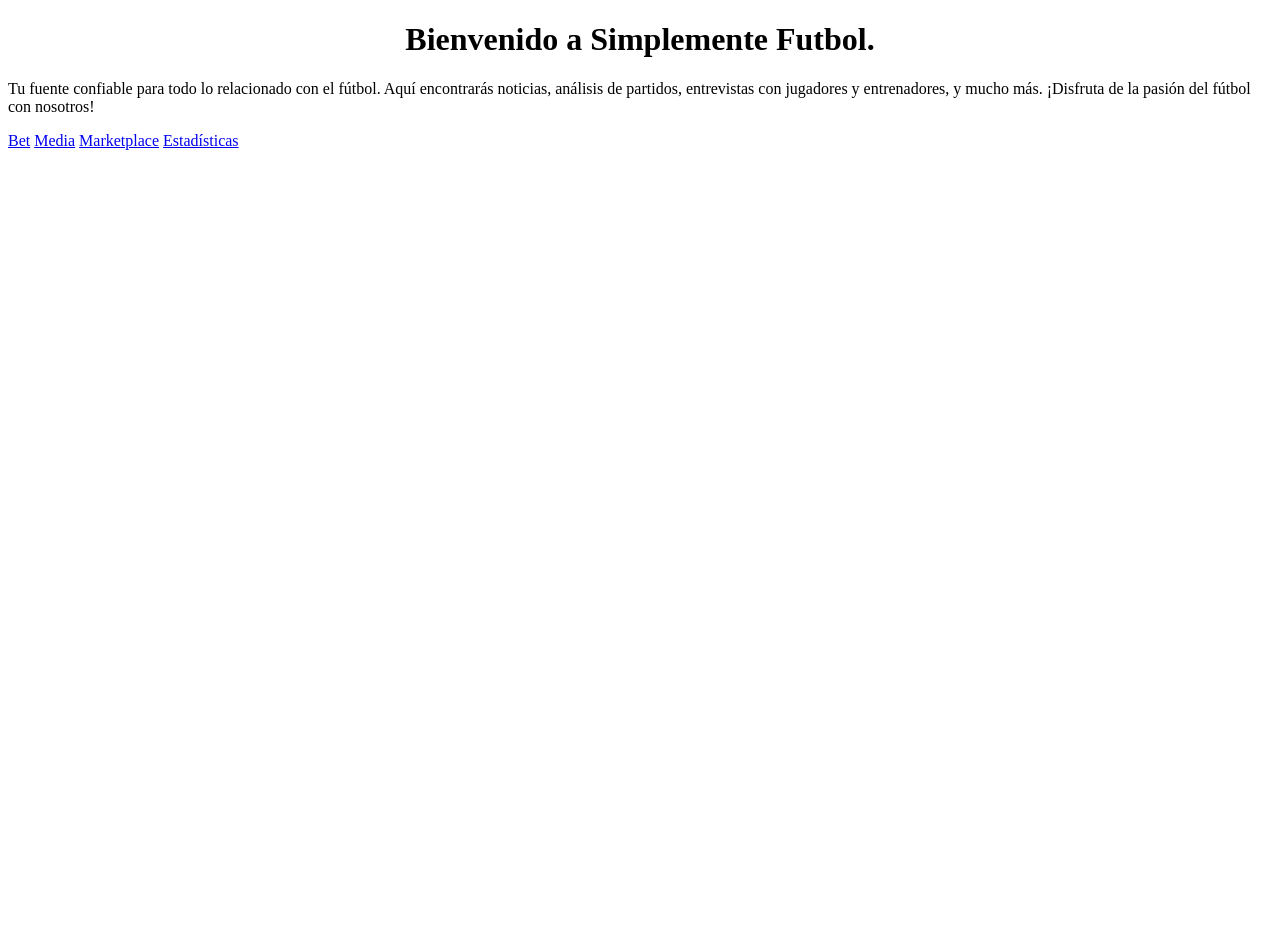
==== html/index.html @ d9e40f01 "Primer commit: Estructura inicial de Simplemente Futbol" ====
<!DOCTYPE html>
<html lang="en">
<head>
    <meta charset="UTF-8">
    <meta name="viewport" content="width=device-width, initial-scale=1.0">
    <title>Simplemente futbol</title>
    <link rel="stylesheet" href="styles.css">
    <style>
        body {
            background-image: url("https://images.unsplash.com/photo-1486286701208-1d58e9338013?q=80&w=870&auto=format&fit=crop&ixlib=rb-4.1.0&ixid=M3wxMjA3fDB8MHxwaG90by1wYWdlfHx8fGVufDB8fHx8fA%3D%3D");
            background-size: cover;       /* La imagen cubre toda la pantalla */
            background-repeat: no-repeat; /* Evita que la imagen se repita */
            background-position: center;  /* Centra la imagen */
            background-attachment: fixed;   /* La imagen se mantiene fija al hacer scroll */
            height: 100vh;   
            border-radius: 15px;    
            box-shadow: 0 0 25px rgba(255, 255, 255, 1);    /* Ocupa toda la altura de la ventana */
        }
    </style>
</head>
<body>
 <center>
    <h1>
        Bienvenido a Simplemente Futbol.
    </h1>
</center>


<p>Tu fuente confiable para todo lo relacionado con el fútbol. 
    Aquí encontrarás noticias, análisis de partidos, entrevistas con jugadores y entrenadores, y mucho más. 
    ¡Disfruta de la pasión del fútbol con nosotros!<p>
<nav>
    <a href="Bet.html">Bet</a>
    <a href="Media.html">Media</a>
    <a href="Marketplace.html">Marketplace</a>
    <a href="Estadísticas.html">Estadísticas</a>
</nav>

   
</body>
</html>
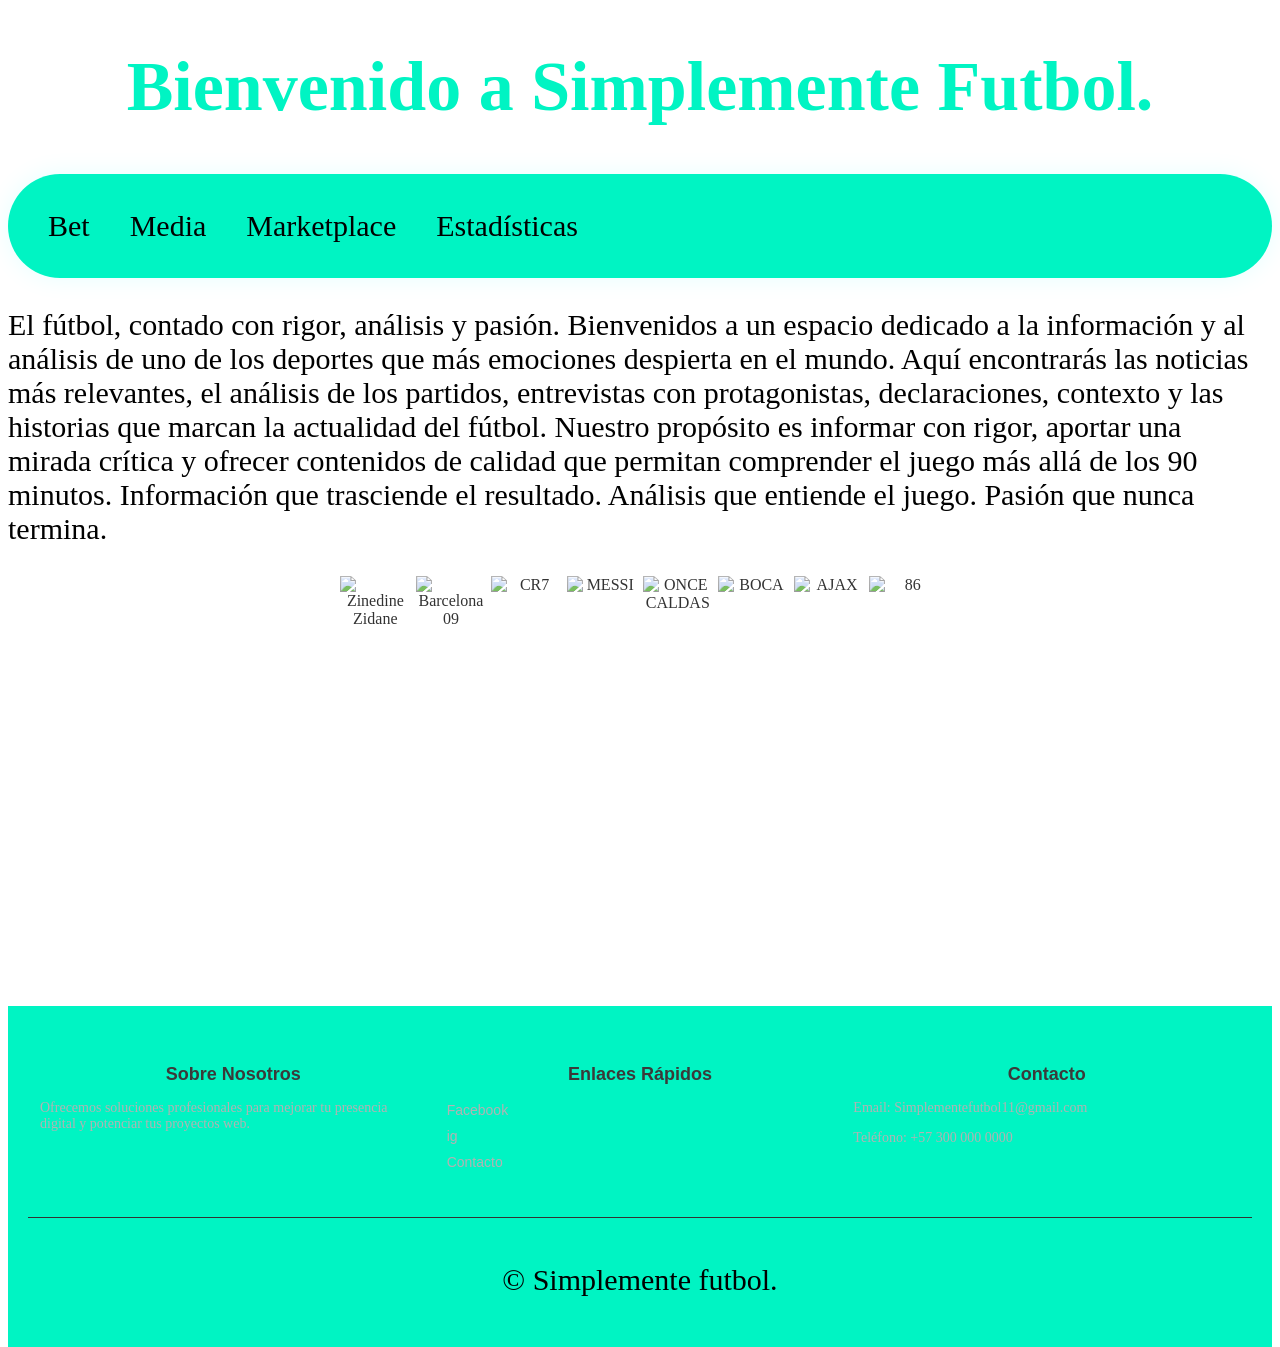
==== commit 84f542af: "Actualizo Index" ====
--- a/html/index.html
+++ b/html/index.html
@@ -4,19 +4,7 @@
     <meta charset="UTF-8">
     <meta name="viewport" content="width=device-width, initial-scale=1.0">
     <title>Simplemente futbol</title>
-    <link rel="stylesheet" href="styles.css">
-    <style>
-        body {
-            background-image: url("https://images.unsplash.com/photo-1486286701208-1d58e9338013?q=80&w=870&auto=format&fit=crop&ixlib=rb-4.1.0&ixid=M3wxMjA3fDB8MHxwaG90by1wYWdlfHx8fGVufDB8fHx8fA%3D%3D");
-            background-size: cover;       /* La imagen cubre toda la pantalla */
-            background-repeat: no-repeat; /* Evita que la imagen se repita */
-            background-position: center;  /* Centra la imagen */
-            background-attachment: fixed;   /* La imagen se mantiene fija al hacer scroll */
-            height: 100vh;   
-            border-radius: 15px;    
-            box-shadow: 0 0 25px rgba(255, 255, 255, 1);    /* Ocupa toda la altura de la ventana */
-        }
-    </style>
+    <link rel="stylesheet" href="/css/styles.css">
 </head>
 <body>
  <center>
@@ -24,18 +12,65 @@
         Bienvenido a Simplemente Futbol.
     </h1>
 </center>
+<nav>
+    <a href="/html/Bet.html">Bet</a>
+    <a href="/html/Media.html">Media</a>
+    <a href="/html/Marketplace.html">Marketplace</a>
+    <a href="/html/Estadistica.html">Estadísticas</a>
+</nav>
 
 
-<p>Tu fuente confiable para todo lo relacionado con el fútbol. 
-    Aquí encontrarás noticias, análisis de partidos, entrevistas con jugadores y entrenadores, y mucho más. 
-    ¡Disfruta de la pasión del fútbol con nosotros!<p>
-<nav>
-    <a href="Bet.html">Bet</a>
-    <a href="Media.html">Media</a>
-    <a href="Marketplace.html">Marketplace</a>
-    <a href="Estadísticas.html">Estadísticas</a>
-</nav>
+<p>El fútbol, contado con rigor, análisis y pasión.
+Bienvenidos a un espacio dedicado a la información y al análisis de 
+uno de los deportes que más emociones despierta en el mundo.
+Aquí encontrarás las noticias más relevantes, el análisis de los 
+partidos, entrevistas con protagonistas, declaraciones, contexto y 
+las historias que marcan la actualidad del fútbol.
+Nuestro propósito es informar con rigor, aportar una mirada crítica y 
+ofrecer contenidos de calidad que permitan comprender el juego más
+ allá de los 90 minutos.
+Información que trasciende el resultado. Análisis que entiende el 
+juego. Pasión que nunca termina.<p>
 
-   
+    <center>
+    <section>
+        <img src="https://encrypted-tbn0.gstatic.com/images?q=tbn:ANd9GcRjFbBnd2g9hB3_ZlhEvNAIZuO4xvukxvaJ1ncntLz7XrGyblRLFnUEhQs&s=10" alt="Zinedine Zidane">
+        <img src="https://encrypted-tbn0.gstatic.com/images?q=tbn:ANd9GcTWZu9KdgJzSqmj5w05ygr5D7bK4Z59GEbMReOjfyxI8X8psHjlJjKlS8U&s=10" alt="Barcelona 09">
+        <img src="https://encrypted-tbn0.gstatic.com/images?q=tbn:ANd9GcS_jwUzKpWDJ4vmPxiqWV5FOBbZOn63gqbMCLkLTLul7KEGvImSLI8f49k&s=10" alt="CR7">
+        <img src="https://encrypted-tbn0.gstatic.com/images?q=tbn:ANd9GcQ6_0a-yAlxtYN5gZNmDAeACQayHXiJwtq3Bnv31POTkfiP0Yh7PO-zDTk&s=10" alt="MESSI">
+        <img src="https://encrypted-tbn0.gstatic.com/images?q=tbn:ANd9GcRtR4KnyO5S1l8C_t7YRJA8MOEdYu7YdmerP7TkVytUiLxCHdKueQ_gqKFF&s=10" alt="ONCE CALDAS">
+        <img src="https://encrypted-tbn0.gstatic.com/images?q=tbn:ANd9GcQ2oi-15CIl518NUSmp3kC4MF8Ivgo74RYrtZ05D8QyemNW8ZcSw9fzp24&s=10" alt="BOCA">
+        <img src="https://encrypted-tbn0.gstatic.com/images?q=tbn:ANd9GcRGBo9EiZw4do-wF4Zc3HIXcOB3gV2fmk6W6WLhZBKDfqU34urzvkIGP3g&s=10" alt="AJAX">
+        <img src="https://www.infobae.com/resizer/v2/C6XERTG4DZG7RDWECBTDUYQJYE.jpg?auth=ea5f8ab190457325c8bf3075259fbdf623a0a9cdf3d2cb5b39c6c681293baaff&smart=true&width=350&height=441&quality=85" alt="86">
+    </section>
+    </center>
+
+    
+
+
+<footer class="footer-pro">
+  <div class="footer-container">
+    <div class="footer-col">
+      <h3>Sobre Nosotros</h3>
+      <p>Ofrecemos soluciones profesionales para mejorar tu presencia digital y potenciar tus proyectos web.</p>
+    </div>
+    <div class="footer-col">
+      <h3>Enlaces Rápidos</h3>
+      <ul>
+        <li><a href="#">Facebook</a></li>
+        <li><a href="#">ig</a></li>
+        <li><a href="#">Contacto</a></li>
+      </ul>
+    </div>
+    <div class="footer-col">
+      <h3>Contacto</h3>
+      <p>Email: Simplementefutbol11@gmail.com</p>
+      <p>Teléfono: +57 300 000 0000</p>
+    </div>
+  </div>
+  <div class="footer-bottom">
+    <p>&copy; Simplemente futbol.</p>
+  </div>
+</footer>
 </body>
 </html>
--- a/css/styles.css
+++ b/css/styles.css
@@ -0,0 +1,152 @@
+
+p {
+  color: rgb(0, 0, 0);
+  font-family: italic;
+  font-size: 30px;
+  align-items: center;
+}
+
+h1 {
+  color: #00F4C3;
+  font-size: 70px;
+  text-align: center;
+}
+
+h2 {
+  color: #00F4C3;
+  font-size: 70px;
+  text-align: center;
+}
+
+h3 {
+  color: #00F4C3;
+  font-size: 70px;
+  text-align: center;
+}
+
+nav {
+  background-color: #00f4c3;
+  padding: 35px 40px;
+  border-radius: 60px;
+  backdrop-filter: blur(20px);
+  display: flex;
+  gap: 40px;
+  box-shadow: 0 0 25px rgba(0, 255, 255, 0.1);
+}
+
+nav a {
+  position: relative;
+  color: #000000;
+  text-decoration: none;
+  font-size: 30px;
+  font-weight: 300;
+}
+
+nav a:hover {
+  color: #000000;
+}
+
+nav a::after {
+  content: '';
+  position: absolute;
+  left: 0;
+  bottom: 0;
+  width: 100%;
+  height: 5px;
+  background: linear-gradient(90deg, #000000, #0000);
+  transform: scaleX(0);
+  transform-origin: right;
+  transition: transform 0.3s ease;
+}
+
+nav a:hover::after {
+  transform: scaleX(1);
+  transform-origin: left;
+}
+   body {
+            background-image: url("https://images.unsplash.com/photo-1486286701208-1d58e9338013?q=80&w=870&auto=format&fit=crop&ixlib=rb-4.1.0&ixid=M3wxMjA3fDB8MHxwaG90by1wYWdlfHx8fGVufDB8fHx8fA%3D%3D");
+            background-size: cover;       
+            background-repeat: no-repeat; 
+            background-position: center;  
+            background-attachment: fixed;   
+            height: 100vh;   
+            border-radius: 35px;    
+            box-shadow: 0 0 25px rgba(255, 255, 255, 0.8);
+        }
+section {
+  display: flex;
+  width: 600px;
+  height: 430px;
+  gap: 5px;
+}        
+section img {
+  width: 0px;
+  flex-grow: 1;
+  object-fit: cover;
+  opacity: .8;
+  transition: .5s ease;
+  object-position: center;
+}
+section img:hover {
+  cursor: crosshair;
+  width: 300px;
+  opacity: 1;
+  filter: contrast(120%);
+}
+.footer-pro {
+  background-color: #00f4c3;
+  color: #000000;
+  padding: 40px 20px 20px;
+  font-family: sans-serif;
+}
+
+.footer-container {
+  display: flex;
+  flex-wrap: wrap;
+  justify-content: space-between;
+  max-width: 1200px;
+  margin: 0 auto;
+  gap: 20px;
+}
+
+.footer-col {
+  flex: 1 1 250px;
+}
+
+.footer-col h3 {
+  margin-bottom: 15px;
+  font-size: 18px;
+  color: #3a3a3a;
+}
+
+.footer-col ul {
+  list-style: none;
+  padding: 0;
+}
+
+.footer-col ul li {
+  margin-bottom: 8px;
+}
+
+.footer-col ul li a, .footer-col p {
+  color: #b2b2b2;
+  text-decoration: none;
+  font-size: 14px;
+}
+
+.footer-col ul li a:hover {
+  color: #ffffff;
+}
+
+.footer-bottom {
+  text-align: center;
+  border-top: 1px solid #333333;
+  margin-top: 30px;
+  padding-top: 15px;
+  font-size: 13px;
+  color: #777777;
+}
+
+
+
+
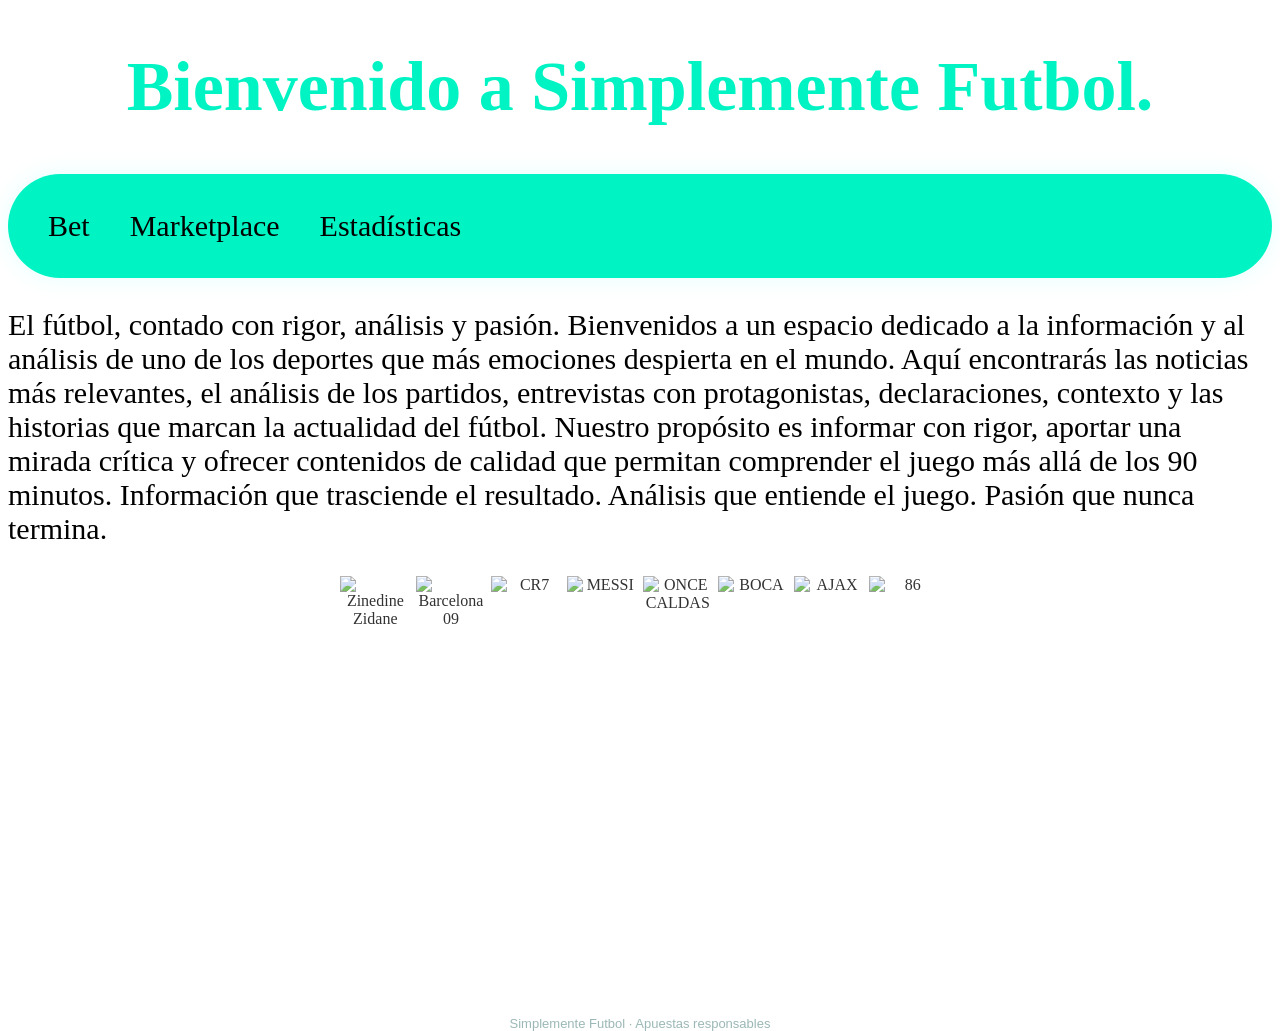
==== commit 72b87cac: "cambios" ====
--- a/html/index.html
+++ b/html/index.html
@@ -14,7 +14,6 @@
 </center>
 <nav>
     <a href="/html/Bet.html">Bet</a>
-    <a href="/html/Media.html">Media</a>
     <a href="/html/Marketplace.html">Marketplace</a>
     <a href="/html/Estadistica.html">Estadísticas</a>
 </nav>
@@ -44,33 +43,6 @@
         <img src="https://www.infobae.com/resizer/v2/C6XERTG4DZG7RDWECBTDUYQJYE.jpg?auth=ea5f8ab190457325c8bf3075259fbdf623a0a9cdf3d2cb5b39c6c681293baaff&smart=true&width=350&height=441&quality=85" alt="86">
     </section>
     </center>
+  <footer class="site-footer bet-footer"><p>Simplemente Futbol · Apuestas responsables</p></footer>
 
-    
-
-
-<footer class="footer-pro">
-  <div class="footer-container">
-    <div class="footer-col">
-      <h3>Sobre Nosotros</h3>
-      <p>Ofrecemos soluciones profesionales para mejorar tu presencia digital y potenciar tus proyectos web.</p>
-    </div>
-    <div class="footer-col">
-      <h3>Enlaces Rápidos</h3>
-      <ul>
-        <li><a href="#">Facebook</a></li>
-        <li><a href="#">ig</a></li>
-        <li><a href="#">Contacto</a></li>
-      </ul>
-    </div>
-    <div class="footer-col">
-      <h3>Contacto</h3>
-      <p>Email: Simplementefutbol11@gmail.com</p>
-      <p>Teléfono: +57 300 000 0000</p>
-    </div>
-  </div>
-  <div class="footer-bottom">
-    <p>&copy; Simplemente futbol.</p>
-  </div>
-</footer>
-</body>
-</html>
+</body>
--- a/css/styles.css
+++ b/css/styles.css
@@ -93,60 +93,489 @@
   opacity: 1;
   filter: contrast(120%);
 }
-.footer-pro {
-  background-color: #00f4c3;
-  color: #000000;
-  padding: 40px 20px 20px;
-  font-family: sans-serif;
-}
-
-.footer-container {
-  display: flex;
+.bet-footer {
+    margin-top: 10px;
+    text-align: center;
+}
+
+.bet-footer p {
+    margin: 0;
+    color: #9bb8b6;
+    font: 13px Arial, sans-serif;
+}
+
+.media-page {
+  background-image: linear-gradient(rgba(7, 22, 30, 0.7), rgba(7, 22, 30, 0.8)),
+    url("https://images.unsplash.com/photo-1522778119026-d647f0596c20?auto=format&fit=crop&w=1600&q=80");
+  background-size: cover;
+  background-repeat: no-repeat;
+  background-position: center;
+  background-attachment: fixed;
+  color: #edfdfc;
+  min-height: 100vh;
+}
+
+.media-shell {
+  max-width: 1320px;
+  margin: 0 auto;
+  padding: 28px 18px 40px;
+}
+
+.media-header {
+  display: flex;
+  align-items: flex-end;
+  justify-content: space-between;
+  gap: 20px;
+  background: rgba(5, 20, 26, 0.72);
+  border: 1px solid rgba(0, 244, 195, 0.18);
+  border-radius: 28px;
+  padding: 26px 28px;
+  box-shadow: 0 18px 40px rgba(0, 0, 0, 0.22);
+  backdrop-filter: blur(14px);
+}
+
+.media-header h1 {
+  margin: 6px 0 0;
+  font-size: clamp(2.2rem, 3vw, 3rem);
+  text-align: left;
+}
+
+.eyebrow {
+  margin: 0;
+  font-size: 0.78rem;
+  letter-spacing: 0.24rem;
+  text-transform: uppercase;
+  color: #00f4c3;
+}
+
+.back-link {
+  display: inline-flex;
+  align-items: center;
+  justify-content: center;
+  padding: 12px 20px;
+  border-radius: 999px;
+  background: #00f4c3;
+  color: #041d23;
+  text-decoration: none;
+  font-weight: 700;
+  transition: transform 0.2s ease, box-shadow 0.2s ease;
+}
+
+.back-link:hover {
+  transform: translateY(-1px);
+  box-shadow: 0 10px 20px rgba(0, 244, 195, 0.28);
+}
+
+.media-nav {
+  display: flex;
+  gap: 14px;
   flex-wrap: wrap;
+  margin: 22px 0 26px;
+  background: rgba(4, 17, 21, 0.75);
+  border: 1px solid rgba(255, 255, 255, 0.08);
+  border-radius: 18px;
+  padding: 10px 14px;
+}
+
+.media-nav a {
+  color: #d9fdf7;
+  text-decoration: none;
+  padding: 10px 18px;
+  border-radius: 999px;
+  font-size: 0.98rem;
+  font-weight: 600;
+  transition: background 0.2s ease, color 0.2s ease;
+}
+
+.media-nav a.active,
+.media-nav a:hover {
+  background: rgba(0, 244, 195, 0.18);
+  color: #00f4c3;
+}
+
+.media-layout {
+  display: grid;
+  grid-template-columns: 260px minmax(0, 1fr) 280px;
+  gap: 22px;
+  align-items: start;
+}
+
+.media-sidebar,
+.media-feed {
+  display: flex;
+  flex-direction: column;
+  gap: 22px;
+}
+
+.media-panel {
+  background: rgba(7, 22, 30, 0.8);
+  border: 1px solid rgba(255, 255, 255, 0.08);
+  border-radius: 24px;
+  box-shadow: 0 18px 35px rgba(0, 0, 0, 0.2);
+  overflow: hidden;
+}
+
+.profile-card .profile-cover {
+  height: 92px;
+  background: linear-gradient(135deg, rgba(0, 244, 195, 0.7), rgba(20, 108, 136, 0.7));
+}
+
+.profile-main {
+  padding: 0 18px 8px;
+  margin-top: -28px;
+}
+
+.profile-main h2 {
+  margin: 14px 0 4px;
+  font-size: 1.4rem;
+  text-align: left;
+  color: #f7fffe;
+}
+
+.profile-main p {
+  margin: 0;
+  color: #9ab7b4;
+  font-size: 0.9rem;
+}
+
+.avatar {
+  display: inline-flex;
+  align-items: center;
+  justify-content: center;
+  width: 42px;
+  height: 42px;
+  border-radius: 50%;
+  background: linear-gradient(135deg, #00f4c3, #0f90a6);
+  color: #062023;
+  font-weight: 800;
+  box-shadow: 0 6px 15px rgba(0, 244, 195, 0.25);
+}
+
+.avatar.large {
+  width: 70px;
+  height: 70px;
+  font-size: 1.1rem;
+}
+
+.profile-stats {
+  display: grid;
+  grid-template-columns: repeat(3, 1fr);
+  gap: 10px;
+  padding: 14px 18px 18px;
+  border-top: 1px solid rgba(255, 255, 255, 0.06);
+}
+
+.profile-stats div {
+  display: flex;
+  flex-direction: column;
+  gap: 4px;
+  text-align: center;
+}
+
+.profile-stats strong {
+  font-size: 1.1rem;
+  color: #00f4c3;
+}
+
+.profile-stats span {
+  font-size: 0.72rem;
+  color: #a7c7c4;
+}
+
+.shortcuts-panel,
+.trending-panel,
+.contacts-panel {
+  padding: 18px 18px 14px;
+}
+
+.shortcuts-panel h3,
+.trending-panel h3,
+.contacts-panel h3 {
+  margin: 0 0 14px;
+  color: #f1fffe;
+  font-size: 1.05rem;
+  text-align: left;
+}
+
+.shortcuts-panel ul,
+.trending-panel ul {
+  list-style: none;
+  margin: 0;
+  padding: 0;
+  display: flex;
+  flex-direction: column;
+  gap: 12px;
+}
+
+.shortcuts-panel li,
+.trending-panel li {
+  display: flex;
   justify-content: space-between;
-  max-width: 1200px;
-  margin: 0 auto;
-  gap: 20px;
-}
-
-.footer-col {
-  flex: 1 1 250px;
-}
-
-.footer-col h3 {
-  margin-bottom: 15px;
-  font-size: 18px;
-  color: #3a3a3a;
-}
-
-.footer-col ul {
-  list-style: none;
-  padding: 0;
-}
-
-.footer-col ul li {
-  margin-bottom: 8px;
-}
-
-.footer-col ul li a, .footer-col p {
-  color: #b2b2b2;
-  text-decoration: none;
-  font-size: 14px;
-}
-
-.footer-col ul li a:hover {
-  color: #ffffff;
-}
-
-.footer-bottom {
+  align-items: center;
+  gap: 12px;
+  padding: 10px 12px;
+  border-radius: 12px;
+  background: rgba(255, 255, 255, 0.03);
+  color: #ebfffd;
+}
+
+.shortcuts-panel li {
+  justify-content: flex-start;
+}
+
+.trending-panel li {
+  flex-direction: column;
+  align-items: flex-start;
+}
+
+.trending-panel small {
+  color: #9ab7b4;
+}
+
+.composer {
+  padding: 18px;
+}
+
+.composer-head {
+  display: flex;
+  align-items: center;
+  gap: 12px;
+  margin-bottom: 12px;
+  color: #dffef9;
+  font-weight: 600;
+}
+
+.composer textarea {
+  width: 100%;
+  background: rgba(255, 255, 255, 0.04);
+  border: 1px solid rgba(255, 255, 255, 0.08);
+  border-radius: 18px;
+  padding: 14px 16px;
+  resize: vertical;
+  font: inherit;
+  color: #f1fffe;
+}
+
+.composer textarea::placeholder {
+  color: #9ab7b4;
+}
+
+.composer-actions {
+  display: flex;
+  justify-content: flex-end;
+  gap: 10px;
+  margin-top: 14px;
+  flex-wrap: wrap;
+}
+
+.composer-actions button,
+.post-actions button,
+.mini-button {
+  border: 0;
+  border-radius: 999px;
+  background: rgba(255, 255, 255, 0.06);
+  color: #eefffb;
+  padding: 9px 14px;
+  font: inherit;
+  cursor: pointer;
+}
+
+.composer-actions .primary {
+  background: #00f4c3;
+  color: #031c20;
+  font-weight: 700;
+}
+
+.stories-row {
+  display: grid;
+  grid-template-columns: repeat(4, minmax(0, 1fr));
+  gap: 14px;
+}
+
+.story-card {
+  background: rgba(7, 22, 30, 0.72);
+  border: 1px solid rgba(255, 255, 255, 0.07);
+  border-radius: 18px;
+  overflow: hidden;
+  box-shadow: 0 10px 25px rgba(0, 0, 0, 0.18);
+}
+
+.story-image {
+  height: 120px;
+  background-size: cover;
+  background-position: center;
+}
+
+.story-one { background-image: url("https://images.unsplash.com/photo-1521412644187-c49fa049e84d?auto=format&fit=crop&w=800&q=80"); }
+.story-two { background-image: url("https://images.unsplash.com/photo-1547347298-4074fc3086f0?auto=format&fit=crop&w=800&q=80"); }
+.story-three { background-image: url("https://images.unsplash.com/photo-1574629810360-7efbbe195018?auto=format&fit=crop&w=800&q=80"); }
+.story-four { background-image: url("https://images.unsplash.com/photo-1553778263-73a83bab9b0c?auto=format&fit=crop&w=800&q=80"); }
+
+.story-card span {
+  display: block;
   text-align: center;
-  border-top: 1px solid #333333;
-  margin-top: 30px;
-  padding-top: 15px;
-  font-size: 13px;
-  color: #777777;
-}
-
-
-
-
+  padding: 10px 8px 12px;
+  color: #eefffb;
+  font-weight: 600;
+}
+
+.post-card {
+  padding: 18px;
+}
+
+.post-header {
+  display: flex;
+  justify-content: space-between;
+  align-items: center;
+  gap: 12px;
+  margin-bottom: 12px;
+}
+
+.post-author {
+  display: flex;
+  align-items: center;
+  gap: 12px;
+}
+
+.post-author h3 {
+  margin: 0;
+  font-size: 1.02rem;
+  color: #f1fffd;
+  text-align: left;
+}
+
+.post-author span {
+  color: #9ab7b4;
+  font-size: 0.8rem;
+}
+
+.post-text {
+  margin: 0 0 14px;
+  color: #edfdfc;
+  line-height: 1.6;
+}
+
+.post-image {
+  display: block;
+  width: 100%;
+  height: 340px;
+  object-fit: cover;
+  border-radius: 18px;
+  border: 1px solid rgba(255, 255, 255, 0.08);
+}
+
+.post-stats {
+  display: flex;
+  gap: 16px;
+  flex-wrap: wrap;
+  padding-top: 14px;
+  color: #9ab7b4;
+  font-size: 0.82rem;
+}
+
+.post-actions {
+  display: flex;
+  gap: 10px;
+  flex-wrap: wrap;
+  padding-top: 14px;
+  margin-top: 10px;
+  border-top: 1px solid rgba(255, 255, 255, 0.06);
+}
+
+.comments-box {
+  margin-top: 14px;
+  display: flex;
+  flex-direction: column;
+  gap: 10px;
+}
+
+.comment {
+  background: rgba(255, 255, 255, 0.03);
+  border-radius: 12px;
+  padding: 10px 12px;
+}
+
+.comment-user {
+  display: inline-block;
+  margin-bottom: 4px;
+  color: #00f4c3;
+  font-weight: 700;
+}
+
+.comment p {
+  margin: 0;
+  color: #d8f9f5;
+  line-height: 1.5;
+}
+
+.contact-item {
+  display: flex;
+  align-items: center;
+  gap: 10px;
+  padding: 8px 0;
+  color: #effefb;
+}
+
+.status {
+  width: 10px;
+  height: 10px;
+  border-radius: 50%;
+  display: inline-block;
+}
+
+.status.online { background: #2de6a0; }
+.status.away { background: #ffd166; }
+.status.offline { background: #909ea1; }
+
+@media (max-width: 1100px) {
+  .media-layout {
+    grid-template-columns: 240px 1fr;
+  }
+
+  .right-panel {
+    grid-column: 1 / -1;
+  }
+}
+
+@media (max-width: 820px) {
+  .media-layout {
+    grid-template-columns: 1fr;
+  }
+
+  .media-header {
+    flex-direction: column;
+    align-items: flex-start;
+  }
+
+  .stories-row {
+    grid-template-columns: repeat(2, minmax(0, 1fr));
+  }
+}
+
+@media (max-width: 520px) {
+  .media-shell {
+    padding: 18px 12px 28px;
+  }
+
+  .media-header,
+  .media-panel,
+  .media-nav {
+    border-radius: 18px;
+  }
+
+  .composer-actions {
+    justify-content: stretch;
+  }
+
+  .composer-actions button {
+    flex: 1 1 140px;
+  }
+
+  .post-image {
+    height: 220px;
+  }
+
+  .stories-row {
+    grid-template-columns: 1fr;
+  }
+}
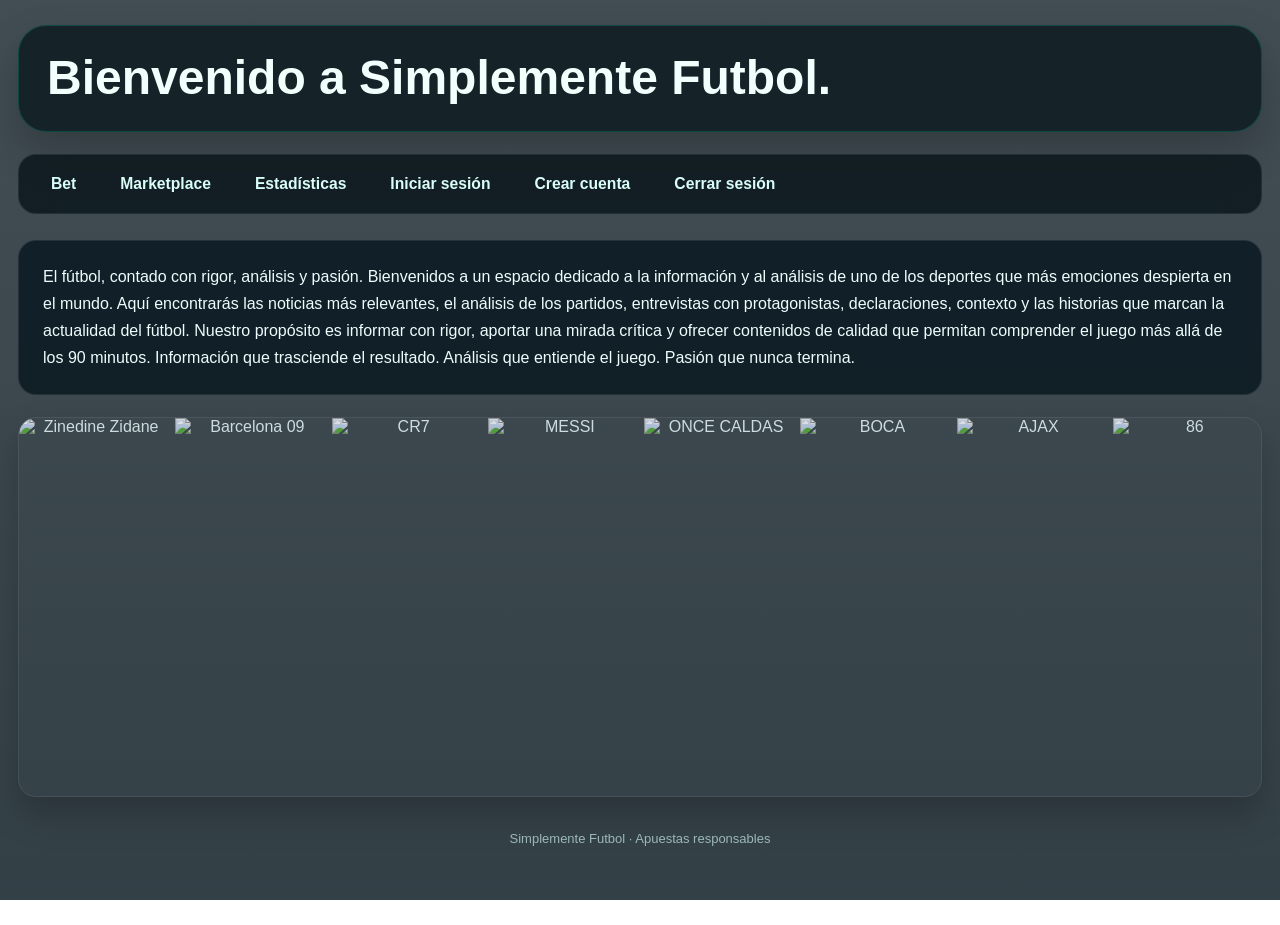
==== commit de81e313: "cambios_2" ====
--- a/html/index.html
+++ b/html/index.html
@@ -6,7 +6,7 @@
     <title>Simplemente futbol</title>
     <link rel="stylesheet" href="/css/styles.css">
 </head>
-<body>
+<body class="home-page">
  <center>
     <h1>
         Bienvenido a Simplemente Futbol.
@@ -16,6 +16,9 @@
     <a href="/html/Bet.html">Bet</a>
     <a href="/html/Marketplace.html">Marketplace</a>
     <a href="/html/Estadistica.html">Estadísticas</a>
+    <a href="/html/login.html">Iniciar sesión</a>
+    <a href="/html/signup.html">Crear cuenta</a>
+    <a href="/html/logout.html">Cerrar sesión</a>
 </nav>
 
 
@@ -29,7 +32,7 @@
 ofrecer contenidos de calidad que permitan comprender el juego más
  allá de los 90 minutos.
 Información que trasciende el resultado. Análisis que entiende el 
-juego. Pasión que nunca termina.<p>
+juego. Pasión que nunca termina.</p>
 
     <center>
     <section>
--- a/css/styles.css
+++ b/css/styles.css
@@ -93,6 +93,171 @@
   opacity: 1;
   filter: contrast(120%);
 }
+
+.home-page {
+  height: auto;
+  min-height: 100vh;
+  margin: 0;
+  padding: 1px 0 24px;
+  border-radius: 0;
+  box-shadow: none;
+  background-image: linear-gradient(rgba(7, 22, 30, 0.76), rgba(7, 22, 30, 0.82)),
+    url("https://images.unsplash.com/photo-1522778119026-d647f0596c20?auto=format&fit=crop&w=1800&q=85");
+  background-size: cover;
+  background-repeat: no-repeat;
+  background-position: center;
+  background-attachment: fixed;
+  color: #edfdfc;
+  font-family: Arial, sans-serif;
+}
+
+.home-page > center:first-of-type {
+  display: block;
+  box-sizing: border-box;
+  width: min(1320px, calc(100% - 36px));
+  margin: 24px auto 0;
+  padding: 26px 28px;
+  border: 1px solid rgba(0, 244, 195, 0.18);
+  border-radius: 28px;
+  background: rgba(5, 20, 26, 0.72);
+  box-shadow: 0 18px 40px rgba(0, 0, 0, 0.22);
+  backdrop-filter: blur(14px);
+  text-align: left;
+}
+
+.home-page h1 {
+  margin: 0;
+  color: #f3fffd;
+  font-size: 3rem;
+  line-height: 1.1;
+  text-align: left;
+}
+
+.home-page nav {
+  box-sizing: border-box;
+  width: min(1320px, calc(100% - 36px));
+  margin: 22px auto 26px;
+  padding: 10px 14px;
+  display: flex;
+  flex-wrap: wrap;
+  gap: 8px;
+  border: 1px solid rgba(255, 255, 255, 0.08);
+  border-radius: 18px;
+  background: rgba(4, 17, 21, 0.75);
+  box-shadow: none;
+  backdrop-filter: blur(14px);
+}
+
+.home-page nav a {
+  padding: 10px 18px;
+  border-radius: 999px;
+  color: #d9fdf7;
+  font-size: 0.98rem;
+  font-weight: 600;
+  text-decoration: none;
+  transition: background 0.2s ease, color 0.2s ease;
+}
+
+.home-page nav a::after {
+  content: none;
+}
+
+.home-page nav a:hover {
+  background: rgba(0, 244, 195, 0.18);
+  color: #00f4c3;
+}
+
+.home-page > p {
+  box-sizing: border-box;
+  width: min(1320px, calc(100% - 36px));
+  margin: 0 auto 22px;
+  padding: 22px 24px;
+  border: 1px solid rgba(255, 255, 255, 0.08);
+  border-radius: 18px;
+  background: rgba(7, 22, 30, 0.8);
+  color: #edfdfc;
+  font: 16px/1.7 Arial, sans-serif;
+}
+
+.home-page > center:last-of-type {
+  display: block;
+}
+
+.home-page section {
+  box-sizing: border-box;
+  width: min(1320px, calc(100% - 36px));
+  height: 380px;
+  margin: 0 auto;
+  gap: 8px;
+  overflow: hidden;
+  border: 1px solid rgba(255, 255, 255, 0.08);
+  border-radius: 18px;
+  box-shadow: 0 18px 35px rgba(0, 0, 0, 0.22);
+}
+
+.home-page section img {
+  flex: 1 1 0;
+  min-width: 0;
+  width: auto;
+  opacity: 0.82;
+  transition: flex 0.4s ease, opacity 0.3s ease;
+}
+
+.home-page section img:hover {
+  flex: 2.4 1 0;
+  width: auto;
+  opacity: 1;
+}
+
+.home-page .bet-footer {
+  width: min(1320px, calc(100% - 36px));
+  margin: 22px auto 0;
+  padding: 12px 0;
+}
+
+.home-page .bet-footer p {
+  color: #9bb8b6;
+  font: 13px Arial, sans-serif;
+}
+
+@media (max-width: 640px) {
+  .home-page > center:first-of-type {
+    padding: 22px;
+  }
+
+  .home-page h1 {
+    font-size: 2rem;
+  }
+
+  .home-page nav {
+    gap: 4px;
+  }
+
+  .home-page nav a {
+    padding: 9px 12px;
+    font-size: 0.9rem;
+  }
+
+  .home-page > p {
+    padding: 18px;
+  }
+
+  .home-page section {
+    height: auto;
+    display: grid;
+    grid-template-columns: repeat(2, minmax(0, 1fr));
+  }
+
+  .home-page section img,
+  .home-page section img:hover {
+    width: 100%;
+    height: auto;
+    aspect-ratio: 4 / 3;
+    flex: initial;
+    opacity: 1;
+  }
+}
+
 .bet-footer {
     margin-top: 10px;
     text-align: center;
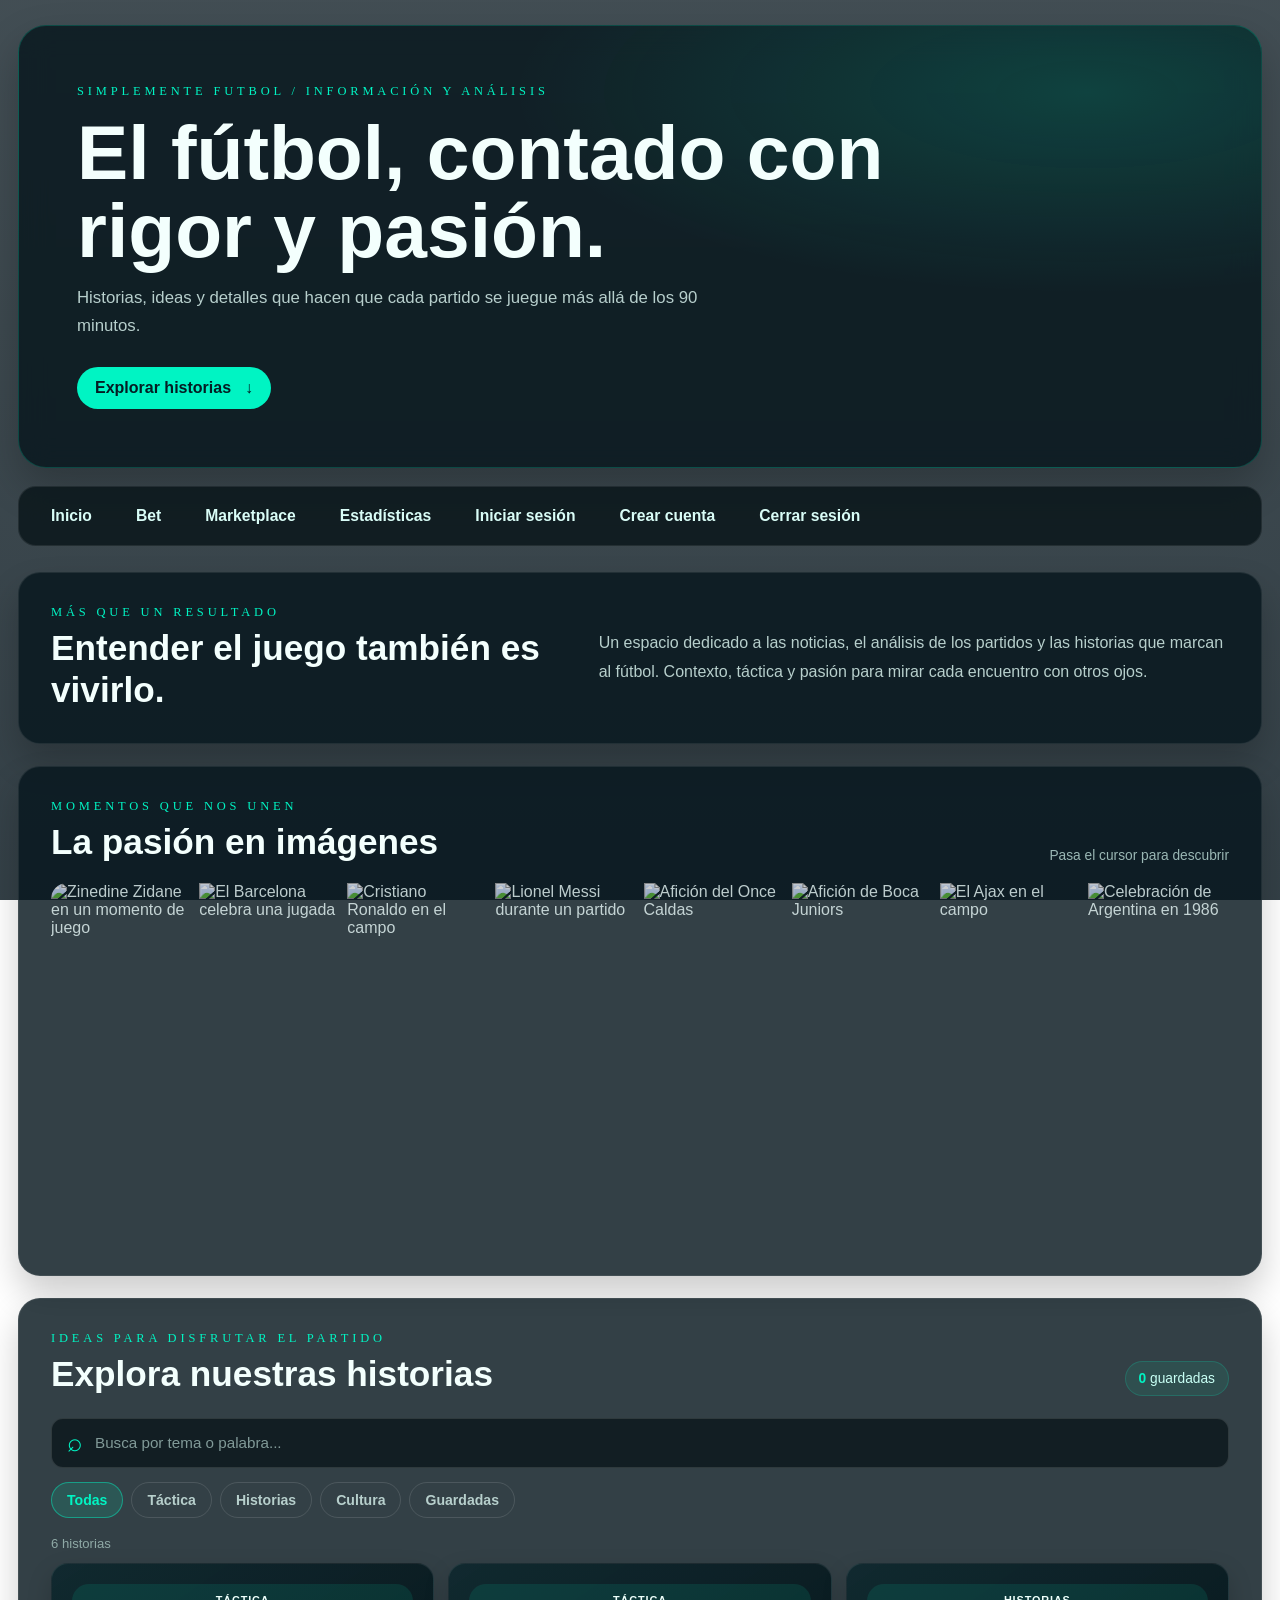
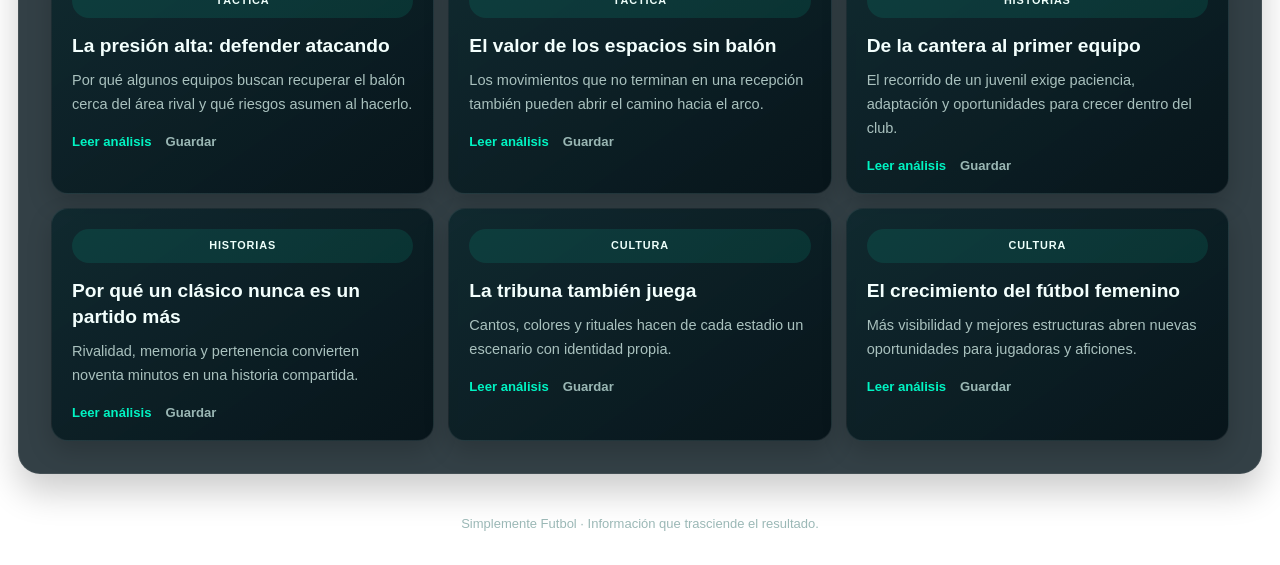
==== commit 223353bb: "Ultima actualizacion" ====
--- a/html/index.html
+++ b/html/index.html
@@ -1,51 +1,92 @@
 <!DOCTYPE html>
-<html lang="en">
+<html lang="es">
 <head>
     <meta charset="UTF-8">
     <meta name="viewport" content="width=device-width, initial-scale=1.0">
-    <title>Simplemente futbol</title>
+    <meta name="description" content="Simplemente Futbol: información, análisis y pasión por el juego.">
+    <title>Simplemente Futbol</title>
     <link rel="stylesheet" href="/css/styles.css">
+    <link rel="stylesheet" href="/css/home.css">
+    <script src="/JS/home.js" defer></script>
 </head>
 <body class="home-page">
- <center>
-    <h1>
-        Bienvenido a Simplemente Futbol.
-    </h1>
-</center>
-<nav>
-    <a href="/html/Bet.html">Bet</a>
-    <a href="/html/Marketplace.html">Marketplace</a>
-    <a href="/html/Estadistica.html">Estadísticas</a>
-    <a href="/html/login.html">Iniciar sesión</a>
-    <a href="/html/signup.html">Crear cuenta</a>
-    <a href="/html/logout.html">Cerrar sesión</a>
-</nav>
+    <header class="home-header">
+        <p class="eyebrow">SIMPLEMENTE FUTBOL / INFORMACIÓN Y ANÁLISIS</p>
+        <h1>El fútbol, contado con rigor y pasión.</h1>
+        <p class="home-lead">Historias, ideas y detalles que hacen que cada partido se juegue más allá de los 90 minutos.</p>
+        <a class="home-cta" href="#historias">Explorar historias <span aria-hidden="true">↓</span></a>
+    </header>
 
+    <nav aria-label="Navegación principal">
+        <a href="/html/index.html" aria-current="page">Inicio</a>
+        <a href="/html/Bet.html">Bet</a>
+        <a href="/html/Marketplace.html">Marketplace</a>
+        <a href="/html/Estadistica.html">Estadísticas</a>
+        <a href="/html/login.html">Iniciar sesión</a>
+        <a href="/html/signup.html">Crear cuenta</a>
+        <a href="/html/logout.html">Cerrar sesión</a>
+    </nav>
 
-<p>El fútbol, contado con rigor, análisis y pasión.
-Bienvenidos a un espacio dedicado a la información y al análisis de 
-uno de los deportes que más emociones despierta en el mundo.
-Aquí encontrarás las noticias más relevantes, el análisis de los 
-partidos, entrevistas con protagonistas, declaraciones, contexto y 
-las historias que marcan la actualidad del fútbol.
-Nuestro propósito es informar con rigor, aportar una mirada crítica y 
-ofrecer contenidos de calidad que permitan comprender el juego más
- allá de los 90 minutos.
-Información que trasciende el resultado. Análisis que entiende el 
-juego. Pasión que nunca termina.</p>
+    <main class="home-content">
+        <section class="intro-panel" aria-labelledby="intro-title">
+            <div>
+                <p class="eyebrow">MÁS QUE UN RESULTADO</p>
+                <h2 id="intro-title">Entender el juego también es vivirlo.</h2>
+            </div>
+            <p>Un espacio dedicado a las noticias, el análisis de los partidos y las historias que marcan al fútbol. Contexto, táctica y pasión para mirar cada encuentro con otros ojos.</p>
+        </section>
 
-    <center>
-    <section>
-        <img src="https://encrypted-tbn0.gstatic.com/images?q=tbn:ANd9GcRjFbBnd2g9hB3_ZlhEvNAIZuO4xvukxvaJ1ncntLz7XrGyblRLFnUEhQs&s=10" alt="Zinedine Zidane">
-        <img src="https://encrypted-tbn0.gstatic.com/images?q=tbn:ANd9GcTWZu9KdgJzSqmj5w05ygr5D7bK4Z59GEbMReOjfyxI8X8psHjlJjKlS8U&s=10" alt="Barcelona 09">
-        <img src="https://encrypted-tbn0.gstatic.com/images?q=tbn:ANd9GcS_jwUzKpWDJ4vmPxiqWV5FOBbZOn63gqbMCLkLTLul7KEGvImSLI8f49k&s=10" alt="CR7">
-        <img src="https://encrypted-tbn0.gstatic.com/images?q=tbn:ANd9GcQ6_0a-yAlxtYN5gZNmDAeACQayHXiJwtq3Bnv31POTkfiP0Yh7PO-zDTk&s=10" alt="MESSI">
-        <img src="https://encrypted-tbn0.gstatic.com/images?q=tbn:ANd9GcRtR4KnyO5S1l8C_t7YRJA8MOEdYu7YdmerP7TkVytUiLxCHdKueQ_gqKFF&s=10" alt="ONCE CALDAS">
-        <img src="https://encrypted-tbn0.gstatic.com/images?q=tbn:ANd9GcQ2oi-15CIl518NUSmp3kC4MF8Ivgo74RYrtZ05D8QyemNW8ZcSw9fzp24&s=10" alt="BOCA">
-        <img src="https://encrypted-tbn0.gstatic.com/images?q=tbn:ANd9GcRGBo9EiZw4do-wF4Zc3HIXcOB3gV2fmk6W6WLhZBKDfqU34urzvkIGP3g&s=10" alt="AJAX">
-        <img src="https://www.infobae.com/resizer/v2/C6XERTG4DZG7RDWECBTDUYQJYE.jpg?auth=ea5f8ab190457325c8bf3075259fbdf623a0a9cdf3d2cb5b39c6c681293baaff&smart=true&width=350&height=441&quality=85" alt="86">
-    </section>
-    </center>
-  <footer class="site-footer bet-footer"><p>Simplemente Futbol · Apuestas responsables</p></footer>
+        <section class="gallery-panel" aria-labelledby="gallery-title">
+            <div class="home-section-heading">
+                <div>
+                    <p class="eyebrow">MOMENTOS QUE NOS UNEN</p>
+                    <h2 id="gallery-title">La pasión en imágenes</h2>
+                </div>
+                <span class="section-note">Pasa el cursor para descubrir</span>
+            </div>
+            <div class="home-gallery">
+                <img src="https://encrypted-tbn0.gstatic.com/images?q=tbn:ANd9GcRjFbBnd2g9hB3_ZlhEvNAIZuO4xvukxvaJ1ncntLz7XrGyblRLFnUEhQs&s=10" alt="Zinedine Zidane en un momento de juego">
+                <img src="https://encrypted-tbn0.gstatic.com/images?q=tbn:ANd9GcTWZu9KdgJzSqmj5w05ygr5D7bK4Z59GEbMReOjfyxI8X8psHjlJjKlS8U&s=10" alt="El Barcelona celebra una jugada">
+                <img src="https://encrypted-tbn0.gstatic.com/images?q=tbn:ANd9GcS_jwUzKpWDJ4vmPxiqWV5FOBbZOn63gqbMCLkLTLul7KEGvImSLI8f49k&s=10" alt="Cristiano Ronaldo en el campo">
+                <img src="https://encrypted-tbn0.gstatic.com/images?q=tbn:ANd9GcQ6_0a-yAlxtYN5gZNmDAeACQayHXiJwtq3Bnv31POTkfiP0Yh7PO-zDTk&s=10" alt="Lionel Messi durante un partido">
+                <img src="https://encrypted-tbn0.gstatic.com/images?q=tbn:ANd9GcRtR4KnyO5S1l8C_t7YRJA8MOEdYu7YdmerP7TkVytUiLxCHdKueQ_gqKFF&s=10" alt="Afición del Once Caldas">
+                <img src="https://encrypted-tbn0.gstatic.com/images?q=tbn:ANd9GcQ2oi-15CIl518NUSmp3kC4MF8Ivgo74RYrtZ05D8QyemNW8ZcSw9fzp24&s=10" alt="Afición de Boca Juniors">
+                <img src="https://encrypted-tbn0.gstatic.com/images?q=tbn:ANd9GcRGBo9EiZw4do-wF4Zc3HIXcOB3gV2fmk6W6WLhZBKDfqU34urzvkIGP3g&s=10" alt="El Ajax en el campo">
+                <img src="https://www.infobae.com/resizer/v2/C6XERTG4DZG7RDWECBTDUYQJYE.jpg?auth=ea5f8ab190457325c8bf3075259fbdf623a0a9cdf3d2cb5b39c6c681293baaff&smart=true&width=350&height=441&quality=85" alt="Celebración de Argentina en 1986">
+            </div>
+        </section>
 
-</body>+        <section class="stories-panel" id="historias" aria-labelledby="stories-title">
+            <div class="home-section-heading stories-heading">
+                <div>
+                    <p class="eyebrow">IDEAS PARA DISFRUTAR EL PARTIDO</p>
+                    <h2 id="stories-title">Explora nuestras historias</h2>
+                </div>
+                <p class="saved-count" aria-live="polite"><span id="saved-count">0</span> guardadas</p>
+            </div>
+
+            <div class="story-tools">
+                <label class="story-search">
+                    <span class="visually-hidden">Buscar historias</span>
+                    <span aria-hidden="true">⌕</span>
+                    <input id="story-search" type="search" placeholder="Busca por tema o palabra..." autocomplete="off">
+                </label>
+                <div class="story-filters" role="group" aria-label="Filtrar historias por categoría">
+                    <button class="filter-chip active" type="button" data-category="Todas" aria-pressed="true">Todas</button>
+                    <button class="filter-chip" type="button" data-category="Táctica" aria-pressed="false">Táctica</button>
+                    <button class="filter-chip" type="button" data-category="Historias" aria-pressed="false">Historias</button>
+                    <button class="filter-chip" type="button" data-category="Cultura" aria-pressed="false">Cultura</button>
+                    <button class="filter-chip" type="button" data-category="Guardadas" aria-pressed="false">Guardadas</button>
+                </div>
+            </div>
+            <p class="story-results" id="story-results" aria-live="polite"></p>
+            <div class="story-grid" id="story-grid"></div>
+            <p class="story-empty" id="story-empty" hidden>No encontramos historias con esos criterios. Prueba otra búsqueda o categoría.</p>
+        </section>
+    </main>
+
+    <footer class="site-footer bet-footer">
+        <p>Simplemente Futbol · Información que trasciende el resultado.</p>
+    </footer>
+</body>
+</html>
--- a/css/home.css
+++ b/css/home.css
@@ -0,0 +1,407 @@
+.home-page {
+  --home-accent: #00f4c3;
+  --home-panel: rgba(7, 22, 30, 0.82);
+}
+
+.home-page .home-header,
+.home-page .home-content,
+.home-page .bet-footer {
+  width: min(1320px, calc(100% - 36px));
+  margin-right: auto;
+  margin-left: auto;
+}
+
+.home-page .home-header {
+  box-sizing: border-box;
+  margin-top: 24px;
+  padding: clamp(26px, 5vw, 58px);
+  overflow: hidden;
+  border: 1px solid rgba(0, 244, 195, 0.2);
+  border-radius: 28px;
+  background:
+    radial-gradient(ellipse at 86% 15%, rgba(0, 244, 195, 0.16), transparent 38%),
+    rgba(5, 20, 26, 0.78);
+  box-shadow: 0 18px 40px rgba(0, 0, 0, 0.22);
+  backdrop-filter: blur(14px);
+}
+
+.home-page .home-header h1 {
+  max-width: 820px;
+  margin: 14px 0;
+  color: #f3fffd;
+  font-size: clamp(2.4rem, 6vw, 5rem);
+  line-height: 1.02;
+  text-align: left;
+}
+
+.home-page .home-lead {
+  max-width: 680px;
+  margin: 0;
+  color: #b7cfcc;
+  font: 1.05rem/1.7 Arial, sans-serif;
+}
+
+.home-cta {
+  display: inline-flex;
+  align-items: center;
+  gap: 14px;
+  margin-top: 26px;
+  padding: 12px 18px;
+  border-radius: 999px;
+  background: var(--home-accent);
+  color: #041d23;
+  font-weight: 700;
+  text-decoration: none;
+  transition: transform 0.2s ease, box-shadow 0.2s ease;
+}
+
+.home-cta:hover {
+  transform: translateY(-2px);
+  box-shadow: 0 10px 24px rgba(0, 244, 195, 0.24);
+}
+
+.home-page nav {
+  margin-top: 18px;
+}
+
+.home-content {
+  display: grid;
+  gap: 22px;
+}
+
+.home-page .home-content > section {
+  box-sizing: border-box;
+  width: auto;
+  height: auto;
+  margin: 0;
+  padding: clamp(20px, 3.2vw, 32px);
+  display: block;
+  border: 1px solid rgba(255, 255, 255, 0.08);
+  border-radius: 22px;
+  background: var(--home-panel);
+  box-shadow: 0 18px 35px rgba(0, 0, 0, 0.2);
+}
+
+.home-page .intro-panel {
+  display: grid !important;
+  grid-template-columns: minmax(0, 0.9fr) minmax(0, 1.1fr);
+  align-items: center;
+  gap: 32px;
+}
+
+.home-page .intro-panel h2,
+.home-page .home-section-heading h2 {
+  margin: 7px 0 0;
+  color: #f3fffd;
+  font-size: clamp(1.55rem, 3vw, 2.2rem);
+  line-height: 1.2;
+  text-align: left;
+}
+
+.home-page .intro-panel > p {
+  margin: 0;
+  color: #b7cfcc;
+  font: 1rem/1.8 Arial, sans-serif;
+}
+
+.home-section-heading {
+  display: flex;
+  align-items: flex-end;
+  justify-content: space-between;
+  gap: 16px;
+  margin-bottom: 20px;
+}
+
+.section-note,
+.saved-count {
+  margin: 0;
+  color: #9ab7b4;
+  font: 0.86rem Arial, sans-serif;
+}
+
+.home-page .home-gallery {
+  box-sizing: border-box;
+  display: flex;
+  width: 100%;
+  height: clamp(220px, 30vw, 360px);
+  gap: 7px;
+  overflow: hidden;
+  border-radius: 16px;
+}
+
+.home-page .home-gallery img,
+.home-page .home-gallery img:hover {
+  box-sizing: border-box;
+  width: auto;
+  min-width: 0;
+  height: 100%;
+  flex: 1 1 0;
+  opacity: 0.78;
+  object-fit: cover;
+  transition: flex 0.4s ease, opacity 0.3s ease;
+}
+
+.home-page .home-gallery img:hover {
+  flex: 2.4 1 0;
+  opacity: 1;
+}
+
+.home-page .stories-heading {
+  margin-bottom: 22px;
+}
+
+.saved-count {
+  padding: 9px 13px;
+  border: 1px solid rgba(0, 244, 195, 0.18);
+  border-radius: 999px;
+  background: rgba(0, 244, 195, 0.08);
+  color: #c8fff4;
+  white-space: nowrap;
+}
+
+.saved-count span {
+  color: var(--home-accent);
+  font-weight: 800;
+}
+
+.story-tools {
+  display: grid;
+  gap: 14px;
+}
+
+.story-search {
+  box-sizing: border-box;
+  display: flex;
+  align-items: center;
+  gap: 10px;
+  padding: 0 15px;
+  border: 1px solid rgba(255, 255, 255, 0.12);
+  border-radius: 12px;
+  background: rgba(3, 15, 20, 0.68);
+  color: var(--home-accent);
+}
+
+.story-search > span:not(.visually-hidden) {
+  font-size: 1.6rem;
+}
+
+.story-search input {
+  width: 100%;
+  min-height: 48px;
+  border: 0;
+  outline: 0;
+  background: transparent;
+  color: #edfdfc;
+  font: 0.95rem Arial, sans-serif;
+}
+
+.story-search input::placeholder {
+  color: #819a98;
+}
+
+.story-search:focus-within {
+  border-color: var(--home-accent);
+  box-shadow: 0 0 0 3px rgba(0, 244, 195, 0.1);
+}
+
+.story-filters {
+  display: flex;
+  flex-wrap: wrap;
+  gap: 8px;
+}
+
+.filter-chip {
+  padding: 9px 15px;
+  border: 1px solid rgba(255, 255, 255, 0.12);
+  border-radius: 999px;
+  background: transparent;
+  color: #b7cfcc;
+  cursor: pointer;
+  font: 600 0.88rem Arial, sans-serif;
+  transition: background 0.2s ease, color 0.2s ease, border-color 0.2s ease;
+}
+
+.filter-chip:hover,
+.filter-chip.active {
+  border-color: rgba(0, 244, 195, 0.45);
+  background: rgba(0, 244, 195, 0.13);
+  color: var(--home-accent);
+}
+
+.filter-chip:focus-visible,
+.story-action:focus-visible,
+.home-cta:focus-visible {
+  outline: 2px solid var(--home-accent);
+  outline-offset: 3px;
+}
+
+.story-results {
+  min-height: 1em;
+  margin: 18px 0 12px;
+  color: #8fa9a6;
+  font: 0.82rem Arial, sans-serif;
+}
+
+.story-grid {
+  display: grid;
+  grid-template-columns: repeat(3, minmax(0, 1fr));
+  gap: 14px;
+}
+
+.story-card {
+  min-width: 0;
+  padding: 20px;
+  border: 1px solid rgba(255, 255, 255, 0.08);
+  border-radius: 17px;
+  background: linear-gradient(145deg, rgba(13, 39, 45, 0.9), rgba(5, 18, 24, 0.94));
+  transition: transform 0.2s ease, border-color 0.2s ease;
+}
+
+.story-card:hover {
+  transform: translateY(-3px);
+  border-color: rgba(0, 244, 195, 0.28);
+}
+
+.story-category {
+  display: inline-block;
+  padding: 6px 9px;
+  border-radius: 999px;
+  background: rgba(0, 244, 195, 0.1);
+  color: var(--home-accent);
+  font: 700 0.68rem Arial, sans-serif;
+  letter-spacing: 0.08em;
+  text-transform: uppercase;
+}
+
+.story-card h3 {
+  margin: 15px 0 9px;
+  color: #f3fffd;
+  font: 700 1.2rem/1.35 Arial, sans-serif;
+  text-align: left;
+}
+
+.story-card > p,
+.story-detail {
+  margin: 0;
+  color: #a9c1be;
+  font: 0.91rem/1.65 Arial, sans-serif;
+}
+
+.story-detail {
+  margin-top: 13px;
+  padding-top: 13px;
+  border-top: 1px solid rgba(255, 255, 255, 0.09);
+  color: #d3e2e0;
+}
+
+.story-actions {
+  display: flex;
+  align-items: center;
+  gap: 14px;
+  margin-top: 18px;
+}
+
+.story-action {
+  padding: 0;
+  border: 0;
+  background: transparent;
+  color: var(--home-accent);
+  cursor: pointer;
+  font: 700 0.82rem Arial, sans-serif;
+}
+
+.story-action:hover {
+  color: #a5ffeb;
+}
+
+.story-action.save-action {
+  color: #9ab7b4;
+  font-weight: 600;
+}
+
+.story-action.save-action[aria-pressed="true"] {
+  color: var(--home-accent);
+}
+
+.story-empty {
+  margin: 8px 0 0;
+  padding: 28px;
+  border: 1px dashed rgba(255, 255, 255, 0.18);
+  border-radius: 14px;
+  color: #a9c1be;
+  font: 0.95rem/1.6 Arial, sans-serif;
+  text-align: center;
+}
+
+.visually-hidden {
+  position: absolute;
+  width: 1px;
+  height: 1px;
+  padding: 0;
+  overflow: hidden;
+  clip: rect(0, 0, 0, 0);
+  white-space: nowrap;
+  border: 0;
+}
+
+.home-page .bet-footer {
+  padding: 20px 0 10px;
+}
+
+@media (max-width: 850px) {
+  .story-grid {
+    grid-template-columns: repeat(2, minmax(0, 1fr));
+  }
+
+  .home-page .home-gallery {
+    height: 260px;
+  }
+}
+
+@media (max-width: 600px) {
+  .home-page .home-header {
+    margin-top: 18px;
+    border-radius: 22px;
+  }
+
+  .home-page .intro-panel {
+    grid-template-columns: 1fr;
+    gap: 12px;
+  }
+
+  .home-section-heading {
+    align-items: flex-start;
+    flex-direction: column;
+  }
+
+  .home-page .home-gallery {
+    height: auto;
+    display: grid;
+    grid-template-columns: repeat(2, minmax(0, 1fr));
+  }
+
+  .home-page .home-gallery img,
+  .home-page .home-gallery img:hover {
+    width: 100%;
+    height: auto;
+    aspect-ratio: 4 / 3;
+    opacity: 1;
+  }
+
+  .story-grid {
+    grid-template-columns: 1fr;
+  }
+
+  .saved-count {
+    align-self: flex-start;
+  }
+}
+
+@media (prefers-reduced-motion: reduce) {
+  .home-page *,
+  .home-page *::before,
+  .home-page *::after {
+    scroll-behavior: auto !important;
+    transition-duration: 0.01ms !important;
+  }
+}
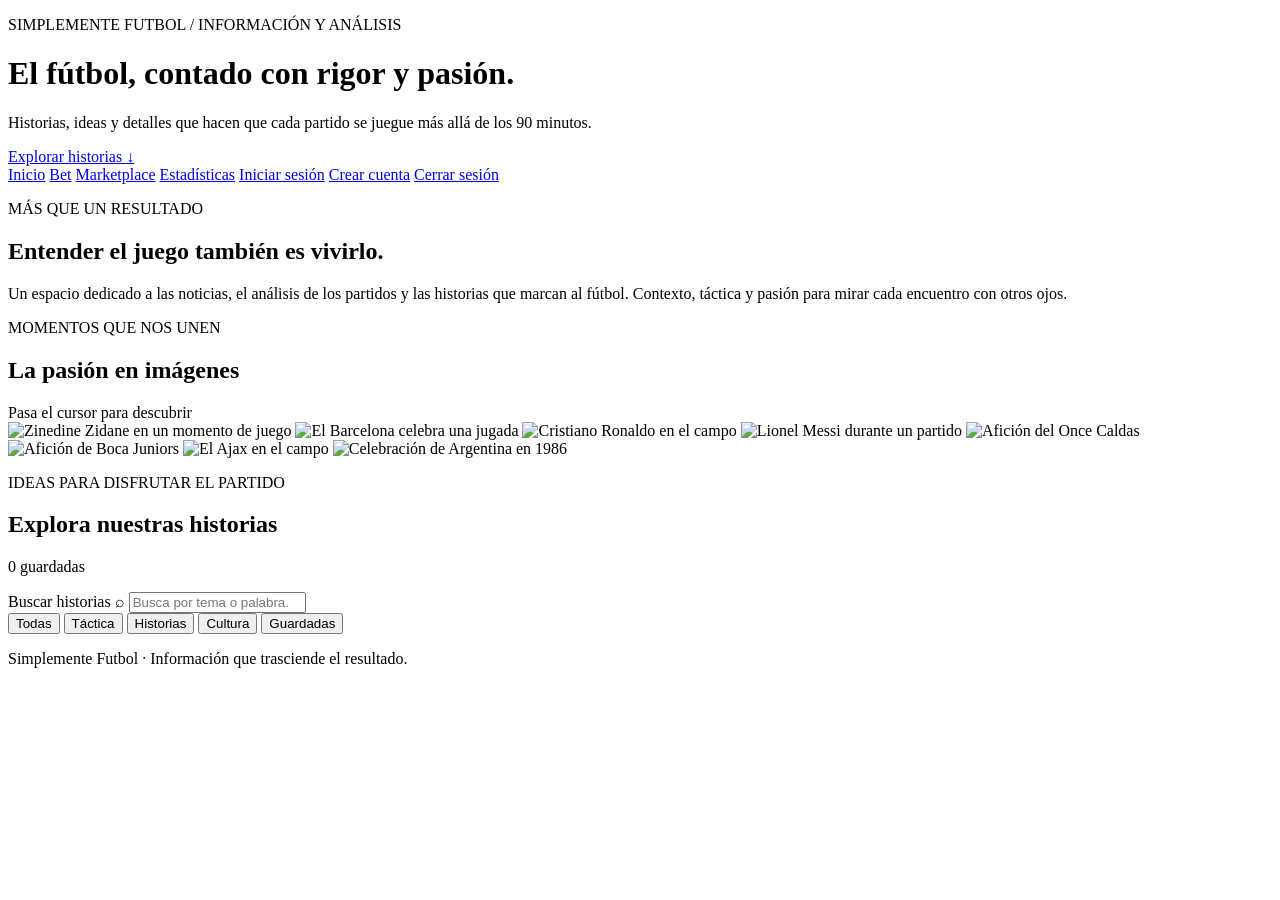
==== commit 7956a47d: "base de datos" ====
--- a/html/index.html
+++ b/html/index.html
@@ -2,12 +2,13 @@
 <html lang="es">
 <head>
     <meta charset="UTF-8">
+    <base href="/Simplemente-Futbol/">
     <meta name="viewport" content="width=device-width, initial-scale=1.0">
     <meta name="description" content="Simplemente Futbol: información, análisis y pasión por el juego.">
     <title>Simplemente Futbol</title>
-    <link rel="stylesheet" href="/css/styles.css">
-    <link rel="stylesheet" href="/css/home.css">
-    <script src="/JS/home.js" defer></script>
+    <link rel="stylesheet" href="css/styles.css">
+    <link rel="stylesheet" href="css/home.css">
+    <script src="JS/home.js" defer></script>
 </head>
 <body class="home-page">
     <header class="home-header">
@@ -18,13 +19,13 @@
     </header>
 
     <nav aria-label="Navegación principal">
-        <a href="/html/index.html" aria-current="page">Inicio</a>
-        <a href="/html/Bet.html">Bet</a>
-        <a href="/html/Marketplace.html">Marketplace</a>
-        <a href="/html/Estadistica.html">Estadísticas</a>
-        <a href="/html/login.html">Iniciar sesión</a>
-        <a href="/html/signup.html">Crear cuenta</a>
-        <a href="/html/logout.html">Cerrar sesión</a>
+        <a href="html/index.html" aria-current="page">Inicio</a>
+        <a href="html/Bet.html">Bet</a>
+        <a href="html/Marketplace.html">Marketplace</a>
+        <a href="html/Estadistica.html">Estadísticas</a>
+        <a href="html/login.html">Iniciar sesión</a>
+        <a href="html/signup.html">Crear cuenta</a>
+        <a href="html/logout.html">Cerrar sesión</a>
     </nav>
 
     <main class="home-content">
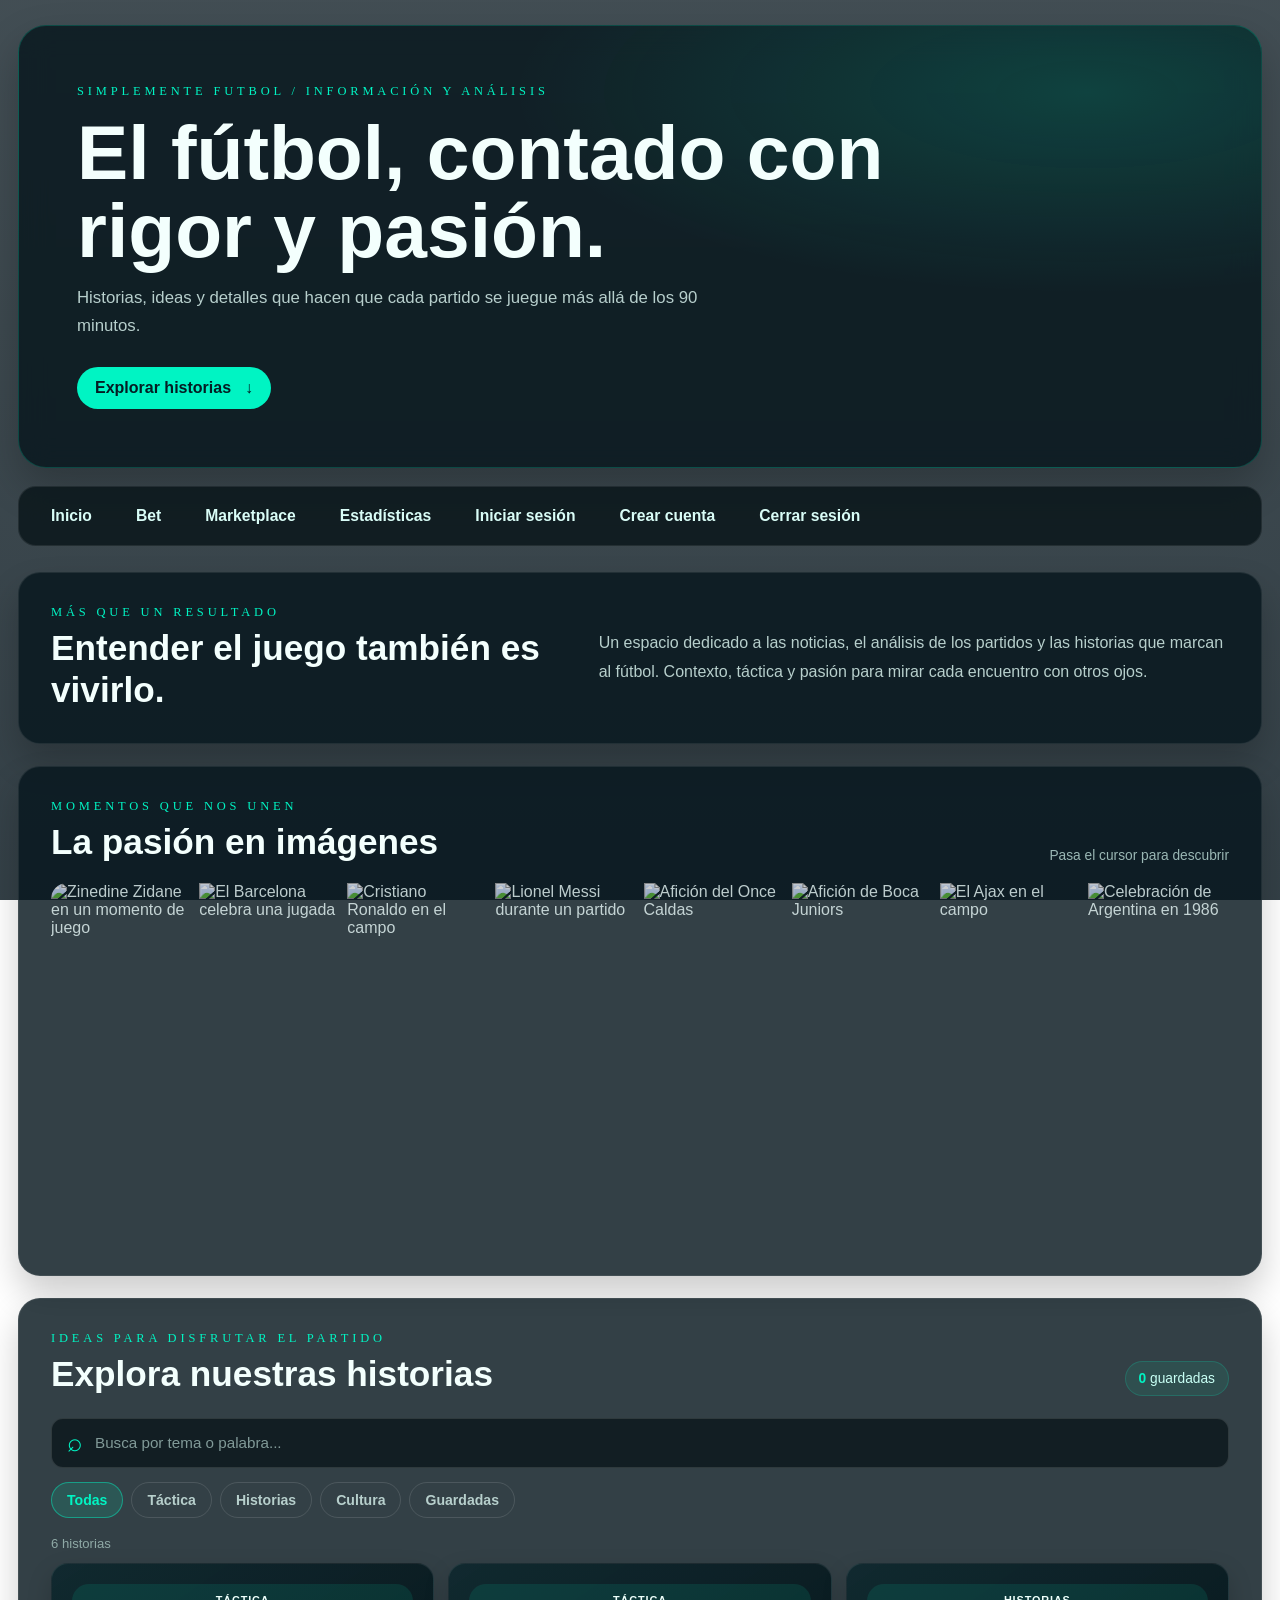
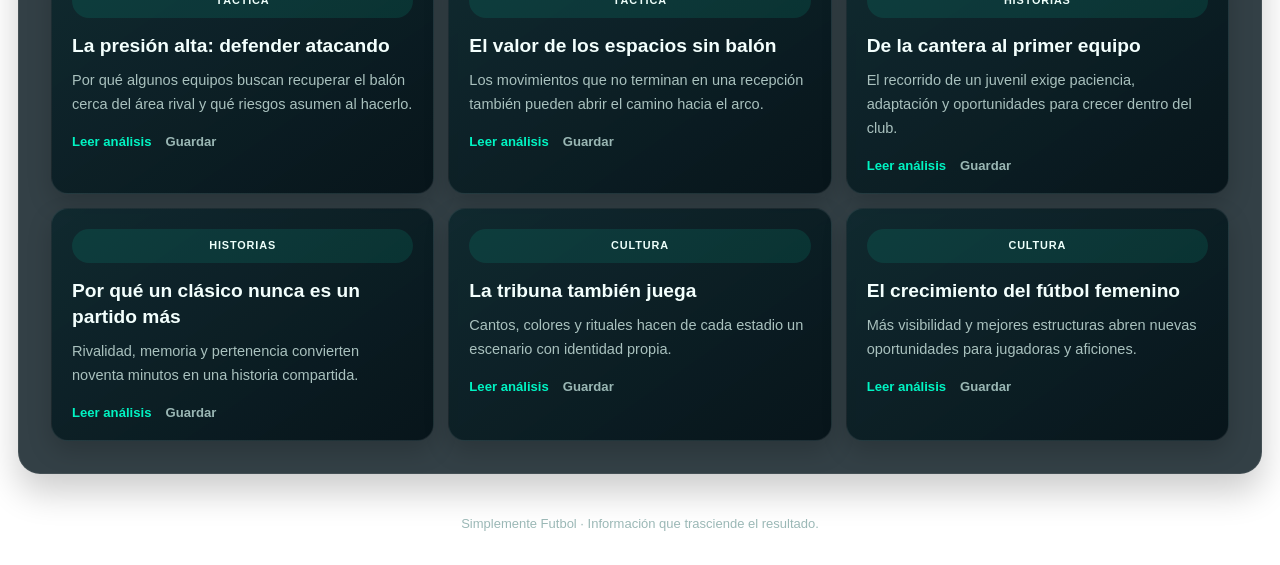
==== commit 98a25958: "cambios" ====
--- a/html/index.html
+++ b/html/index.html
@@ -2,13 +2,12 @@
 <html lang="es">
 <head>
     <meta charset="UTF-8">
-    <base href="/Simplemente-Futbol/">
     <meta name="viewport" content="width=device-width, initial-scale=1.0">
     <meta name="description" content="Simplemente Futbol: información, análisis y pasión por el juego.">
     <title>Simplemente Futbol</title>
-    <link rel="stylesheet" href="css/styles.css">
-    <link rel="stylesheet" href="css/home.css">
-    <script src="JS/home.js" defer></script>
+    <link rel="stylesheet" href="../css/styles.css">
+    <link rel="stylesheet" href="../css/home.css">
+    <script src="../JS/home.js" defer></script>
 </head>
 <body class="home-page">
     <header class="home-header">
@@ -19,13 +18,13 @@
     </header>
 
     <nav aria-label="Navegación principal">
-        <a href="html/index.html" aria-current="page">Inicio</a>
-        <a href="html/Bet.html">Bet</a>
-        <a href="html/Marketplace.html">Marketplace</a>
-        <a href="html/Estadistica.html">Estadísticas</a>
-        <a href="html/login.html">Iniciar sesión</a>
-        <a href="html/signup.html">Crear cuenta</a>
-        <a href="html/logout.html">Cerrar sesión</a>
+        <a href="./index.html" aria-current="page">Inicio</a>
+        <a href="./Bet.html">Bet</a>
+        <a href="./Marketplace.html">Marketplace</a>
+        <a href="./Estadistica.html">Estadísticas</a>
+        <a href="./login.html">Iniciar sesión</a>
+        <a href="./signup.html">Crear cuenta</a>
+        <a href="./logout.html">Cerrar sesión</a>
     </nav>
 
     <main class="home-content">
--- a/css/styles.css
+++ b/css/styles.css
@@ -0,0 +1,746 @@
+
+p {
+  color: rgb(0, 0, 0);
+  font-family: italic;
+  font-size: 30px;
+  align-items: center;
+}
+
+h1 {
+  color: #00F4C3;
+  font-size: 70px;
+  text-align: center;
+}
+
+h2 {
+  color: #00F4C3;
+  font-size: 70px;
+  text-align: center;
+}
+
+h3 {
+  color: #00F4C3;
+  font-size: 70px;
+  text-align: center;
+}
+
+nav {
+  background-color: #00f4c3;
+  padding: 35px 40px;
+  border-radius: 60px;
+  backdrop-filter: blur(20px);
+  display: flex;
+  gap: 40px;
+  box-shadow: 0 0 25px rgba(0, 255, 255, 0.1);
+}
+
+nav a {
+  position: relative;
+  color: #000000;
+  text-decoration: none;
+  font-size: 30px;
+  font-weight: 300;
+}
+
+nav a:hover {
+  color: #000000;
+}
+
+nav a::after {
+  content: '';
+  position: absolute;
+  left: 0;
+  bottom: 0;
+  width: 100%;
+  height: 5px;
+  background: linear-gradient(90deg, #000000, #0000);
+  transform: scaleX(0);
+  transform-origin: right;
+  transition: transform 0.3s ease;
+}
+
+nav a:hover::after {
+  transform: scaleX(1);
+  transform-origin: left;
+}
+   body {
+            background-image: url("https://images.unsplash.com/photo-1486286701208-1d58e9338013?q=80&w=870&auto=format&fit=crop&ixlib=rb-4.1.0&ixid=M3wxMjA3fDB8MHxwaG90by1wYWdlfHx8fGVufDB8fHx8fA%3D%3D");
+            background-size: cover;       
+            background-repeat: no-repeat; 
+            background-position: center;  
+            background-attachment: fixed;   
+            height: 100vh;   
+            border-radius: 35px;    
+            box-shadow: 0 0 25px rgba(255, 255, 255, 0.8);
+        }
+section {
+  display: flex;
+  width: 600px;
+  height: 430px;
+  gap: 5px;
+}        
+section img {
+  width: 0px;
+  flex-grow: 1;
+  object-fit: cover;
+  opacity: .8;
+  transition: .5s ease;
+  object-position: center;
+}
+section img:hover {
+  cursor: crosshair;
+  width: 300px;
+  opacity: 1;
+  filter: contrast(120%);
+}
+
+.home-page {
+  height: auto;
+  min-height: 100vh;
+  margin: 0;
+  padding: 1px 0 24px;
+  border-radius: 0;
+  box-shadow: none;
+  background-image: linear-gradient(rgba(7, 22, 30, 0.76), rgba(7, 22, 30, 0.82)),
+    url("https://images.unsplash.com/photo-1522778119026-d647f0596c20?auto=format&fit=crop&w=1800&q=85");
+  background-size: cover;
+  background-repeat: no-repeat;
+  background-position: center;
+  background-attachment: fixed;
+  color: #edfdfc;
+  font-family: Arial, sans-serif;
+}
+
+.home-page > center:first-of-type {
+  display: block;
+  box-sizing: border-box;
+  width: min(1320px, calc(100% - 36px));
+  margin: 24px auto 0;
+  padding: 26px 28px;
+  border: 1px solid rgba(0, 244, 195, 0.18);
+  border-radius: 28px;
+  background: rgba(5, 20, 26, 0.72);
+  box-shadow: 0 18px 40px rgba(0, 0, 0, 0.22);
+  backdrop-filter: blur(14px);
+  text-align: left;
+}
+
+.home-page h1 {
+  margin: 0;
+  color: #f3fffd;
+  font-size: 3rem;
+  line-height: 1.1;
+  text-align: left;
+}
+
+.home-page nav {
+  box-sizing: border-box;
+  width: min(1320px, calc(100% - 36px));
+  margin: 22px auto 26px;
+  padding: 10px 14px;
+  display: flex;
+  flex-wrap: wrap;
+  gap: 8px;
+  border: 1px solid rgba(255, 255, 255, 0.08);
+  border-radius: 18px;
+  background: rgba(4, 17, 21, 0.75);
+  box-shadow: none;
+  backdrop-filter: blur(14px);
+}
+
+.home-page nav a {
+  padding: 10px 18px;
+  border-radius: 999px;
+  color: #d9fdf7;
+  font-size: 0.98rem;
+  font-weight: 600;
+  text-decoration: none;
+  transition: background 0.2s ease, color 0.2s ease;
+}
+
+.home-page nav a::after {
+  content: none;
+}
+
+.home-page nav a:hover {
+  background: rgba(0, 244, 195, 0.18);
+  color: #00f4c3;
+}
+
+.home-page > p {
+  box-sizing: border-box;
+  width: min(1320px, calc(100% - 36px));
+  margin: 0 auto 22px;
+  padding: 22px 24px;
+  border: 1px solid rgba(255, 255, 255, 0.08);
+  border-radius: 18px;
+  background: rgba(7, 22, 30, 0.8);
+  color: #edfdfc;
+  font: 16px/1.7 Arial, sans-serif;
+}
+
+.home-page > center:last-of-type {
+  display: block;
+}
+
+.home-page section {
+  box-sizing: border-box;
+  width: min(1320px, calc(100% - 36px));
+  height: 380px;
+  margin: 0 auto;
+  gap: 8px;
+  overflow: hidden;
+  border: 1px solid rgba(255, 255, 255, 0.08);
+  border-radius: 18px;
+  box-shadow: 0 18px 35px rgba(0, 0, 0, 0.22);
+}
+
+.home-page section img {
+  flex: 1 1 0;
+  min-width: 0;
+  width: auto;
+  opacity: 0.82;
+  transition: flex 0.4s ease, opacity 0.3s ease;
+}
+
+.home-page section img:hover {
+  flex: 2.4 1 0;
+  width: auto;
+  opacity: 1;
+}
+
+.home-page .bet-footer {
+  width: min(1320px, calc(100% - 36px));
+  margin: 22px auto 0;
+  padding: 12px 0;
+}
+
+.home-page .bet-footer p {
+  color: #9bb8b6;
+  font: 13px Arial, sans-serif;
+}
+
+@media (max-width: 640px) {
+  .home-page > center:first-of-type {
+    padding: 22px;
+  }
+
+  .home-page h1 {
+    font-size: 2rem;
+  }
+
+  .home-page nav {
+    gap: 4px;
+  }
+
+  .home-page nav a {
+    padding: 9px 12px;
+    font-size: 0.9rem;
+  }
+
+  .home-page > p {
+    padding: 18px;
+  }
+
+  .home-page section {
+    height: auto;
+    display: grid;
+    grid-template-columns: repeat(2, minmax(0, 1fr));
+  }
+
+  .home-page section img,
+  .home-page section img:hover {
+    width: 100%;
+    height: auto;
+    aspect-ratio: 4 / 3;
+    flex: initial;
+    opacity: 1;
+  }
+}
+
+.bet-footer {
+    margin-top: 10px;
+    text-align: center;
+}
+
+.bet-footer p {
+    margin: 0;
+    color: #9bb8b6;
+    font: 13px Arial, sans-serif;
+}
+
+.media-page {
+  background-image: linear-gradient(rgba(7, 22, 30, 0.7), rgba(7, 22, 30, 0.8)),
+    url("https://images.unsplash.com/photo-1522778119026-d647f0596c20?auto=format&fit=crop&w=1600&q=80");
+  background-size: cover;
+  background-repeat: no-repeat;
+  background-position: center;
+  background-attachment: fixed;
+  color: #edfdfc;
+  min-height: 100vh;
+}
+
+.media-shell {
+  max-width: 1320px;
+  margin: 0 auto;
+  padding: 28px 18px 40px;
+}
+
+.media-header {
+  display: flex;
+  align-items: flex-end;
+  justify-content: space-between;
+  gap: 20px;
+  background: rgba(5, 20, 26, 0.72);
+  border: 1px solid rgba(0, 244, 195, 0.18);
+  border-radius: 28px;
+  padding: 26px 28px;
+  box-shadow: 0 18px 40px rgba(0, 0, 0, 0.22);
+  backdrop-filter: blur(14px);
+}
+
+.media-header h1 {
+  margin: 6px 0 0;
+  font-size: clamp(2.2rem, 3vw, 3rem);
+  text-align: left;
+}
+
+.eyebrow {
+  margin: 0;
+  font-size: 0.78rem;
+  letter-spacing: 0.24rem;
+  text-transform: uppercase;
+  color: #00f4c3;
+}
+
+.back-link {
+  display: inline-flex;
+  align-items: center;
+  justify-content: center;
+  padding: 12px 20px;
+  border-radius: 999px;
+  background: #00f4c3;
+  color: #041d23;
+  text-decoration: none;
+  font-weight: 700;
+  transition: transform 0.2s ease, box-shadow 0.2s ease;
+}
+
+.back-link:hover {
+  transform: translateY(-1px);
+  box-shadow: 0 10px 20px rgba(0, 244, 195, 0.28);
+}
+
+.media-nav {
+  display: flex;
+  gap: 14px;
+  flex-wrap: wrap;
+  margin: 22px 0 26px;
+  background: rgba(4, 17, 21, 0.75);
+  border: 1px solid rgba(255, 255, 255, 0.08);
+  border-radius: 18px;
+  padding: 10px 14px;
+}
+
+.media-nav a {
+  color: #d9fdf7;
+  text-decoration: none;
+  padding: 10px 18px;
+  border-radius: 999px;
+  font-size: 0.98rem;
+  font-weight: 600;
+  transition: background 0.2s ease, color 0.2s ease;
+}
+
+.media-nav a.active,
+.media-nav a:hover {
+  background: rgba(0, 244, 195, 0.18);
+  color: #00f4c3;
+}
+
+.media-layout {
+  display: grid;
+  grid-template-columns: 260px minmax(0, 1fr) 280px;
+  gap: 22px;
+  align-items: start;
+}
+
+.media-sidebar,
+.media-feed {
+  display: flex;
+  flex-direction: column;
+  gap: 22px;
+}
+
+.media-panel {
+  background: rgba(7, 22, 30, 0.8);
+  border: 1px solid rgba(255, 255, 255, 0.08);
+  border-radius: 24px;
+  box-shadow: 0 18px 35px rgba(0, 0, 0, 0.2);
+  overflow: hidden;
+}
+
+.profile-card .profile-cover {
+  height: 92px;
+  background: linear-gradient(135deg, rgba(0, 244, 195, 0.7), rgba(20, 108, 136, 0.7));
+}
+
+.profile-main {
+  padding: 0 18px 8px;
+  margin-top: -28px;
+}
+
+.profile-main h2 {
+  margin: 14px 0 4px;
+  font-size: 1.4rem;
+  text-align: left;
+  color: #f7fffe;
+}
+
+.profile-main p {
+  margin: 0;
+  color: #9ab7b4;
+  font-size: 0.9rem;
+}
+
+.avatar {
+  display: inline-flex;
+  align-items: center;
+  justify-content: center;
+  width: 42px;
+  height: 42px;
+  border-radius: 50%;
+  background: linear-gradient(135deg, #00f4c3, #0f90a6);
+  color: #062023;
+  font-weight: 800;
+  box-shadow: 0 6px 15px rgba(0, 244, 195, 0.25);
+}
+
+.avatar.large {
+  width: 70px;
+  height: 70px;
+  font-size: 1.1rem;
+}
+
+.profile-stats {
+  display: grid;
+  grid-template-columns: repeat(3, 1fr);
+  gap: 10px;
+  padding: 14px 18px 18px;
+  border-top: 1px solid rgba(255, 255, 255, 0.06);
+}
+
+.profile-stats div {
+  display: flex;
+  flex-direction: column;
+  gap: 4px;
+  text-align: center;
+}
+
+.profile-stats strong {
+  font-size: 1.1rem;
+  color: #00f4c3;
+}
+
+.profile-stats span {
+  font-size: 0.72rem;
+  color: #a7c7c4;
+}
+
+.shortcuts-panel,
+.trending-panel,
+.contacts-panel {
+  padding: 18px 18px 14px;
+}
+
+.shortcuts-panel h3,
+.trending-panel h3,
+.contacts-panel h3 {
+  margin: 0 0 14px;
+  color: #f1fffe;
+  font-size: 1.05rem;
+  text-align: left;
+}
+
+.shortcuts-panel ul,
+.trending-panel ul {
+  list-style: none;
+  margin: 0;
+  padding: 0;
+  display: flex;
+  flex-direction: column;
+  gap: 12px;
+}
+
+.shortcuts-panel li,
+.trending-panel li {
+  display: flex;
+  justify-content: space-between;
+  align-items: center;
+  gap: 12px;
+  padding: 10px 12px;
+  border-radius: 12px;
+  background: rgba(255, 255, 255, 0.03);
+  color: #ebfffd;
+}
+
+.shortcuts-panel li {
+  justify-content: flex-start;
+}
+
+.trending-panel li {
+  flex-direction: column;
+  align-items: flex-start;
+}
+
+.trending-panel small {
+  color: #9ab7b4;
+}
+
+.composer {
+  padding: 18px;
+}
+
+.composer-head {
+  display: flex;
+  align-items: center;
+  gap: 12px;
+  margin-bottom: 12px;
+  color: #dffef9;
+  font-weight: 600;
+}
+
+.composer textarea {
+  width: 100%;
+  background: rgba(255, 255, 255, 0.04);
+  border: 1px solid rgba(255, 255, 255, 0.08);
+  border-radius: 18px;
+  padding: 14px 16px;
+  resize: vertical;
+  font: inherit;
+  color: #f1fffe;
+}
+
+.composer textarea::placeholder {
+  color: #9ab7b4;
+}
+
+.composer-actions {
+  display: flex;
+  justify-content: flex-end;
+  gap: 10px;
+  margin-top: 14px;
+  flex-wrap: wrap;
+}
+
+.composer-actions button,
+.post-actions button,
+.mini-button {
+  border: 0;
+  border-radius: 999px;
+  background: rgba(255, 255, 255, 0.06);
+  color: #eefffb;
+  padding: 9px 14px;
+  font: inherit;
+  cursor: pointer;
+}
+
+.composer-actions .primary {
+  background: #00f4c3;
+  color: #031c20;
+  font-weight: 700;
+}
+
+.stories-row {
+  display: grid;
+  grid-template-columns: repeat(4, minmax(0, 1fr));
+  gap: 14px;
+}
+
+.story-card {
+  background: rgba(7, 22, 30, 0.72);
+  border: 1px solid rgba(255, 255, 255, 0.07);
+  border-radius: 18px;
+  overflow: hidden;
+  box-shadow: 0 10px 25px rgba(0, 0, 0, 0.18);
+}
+
+.story-image {
+  height: 120px;
+  background-size: cover;
+  background-position: center;
+}
+
+.story-one { background-image: url("https://images.unsplash.com/photo-1521412644187-c49fa049e84d?auto=format&fit=crop&w=800&q=80"); }
+.story-two { background-image: url("https://images.unsplash.com/photo-1547347298-4074fc3086f0?auto=format&fit=crop&w=800&q=80"); }
+.story-three { background-image: url("https://images.unsplash.com/photo-1574629810360-7efbbe195018?auto=format&fit=crop&w=800&q=80"); }
+.story-four { background-image: url("https://images.unsplash.com/photo-1553778263-73a83bab9b0c?auto=format&fit=crop&w=800&q=80"); }
+
+.story-card span {
+  display: block;
+  text-align: center;
+  padding: 10px 8px 12px;
+  color: #eefffb;
+  font-weight: 600;
+}
+
+.post-card {
+  padding: 18px;
+}
+
+.post-header {
+  display: flex;
+  justify-content: space-between;
+  align-items: center;
+  gap: 12px;
+  margin-bottom: 12px;
+}
+
+.post-author {
+  display: flex;
+  align-items: center;
+  gap: 12px;
+}
+
+.post-author h3 {
+  margin: 0;
+  font-size: 1.02rem;
+  color: #f1fffd;
+  text-align: left;
+}
+
+.post-author span {
+  color: #9ab7b4;
+  font-size: 0.8rem;
+}
+
+.post-text {
+  margin: 0 0 14px;
+  color: #edfdfc;
+  line-height: 1.6;
+}
+
+.post-image {
+  display: block;
+  width: 100%;
+  height: 340px;
+  object-fit: cover;
+  border-radius: 18px;
+  border: 1px solid rgba(255, 255, 255, 0.08);
+}
+
+.post-stats {
+  display: flex;
+  gap: 16px;
+  flex-wrap: wrap;
+  padding-top: 14px;
+  color: #9ab7b4;
+  font-size: 0.82rem;
+}
+
+.post-actions {
+  display: flex;
+  gap: 10px;
+  flex-wrap: wrap;
+  padding-top: 14px;
+  margin-top: 10px;
+  border-top: 1px solid rgba(255, 255, 255, 0.06);
+}
+
+.comments-box {
+  margin-top: 14px;
+  display: flex;
+  flex-direction: column;
+  gap: 10px;
+}
+
+.comment {
+  background: rgba(255, 255, 255, 0.03);
+  border-radius: 12px;
+  padding: 10px 12px;
+}
+
+.comment-user {
+  display: inline-block;
+  margin-bottom: 4px;
+  color: #00f4c3;
+  font-weight: 700;
+}
+
+.comment p {
+  margin: 0;
+  color: #d8f9f5;
+  line-height: 1.5;
+}
+
+.contact-item {
+  display: flex;
+  align-items: center;
+  gap: 10px;
+  padding: 8px 0;
+  color: #effefb;
+}
+
+.status {
+  width: 10px;
+  height: 10px;
+  border-radius: 50%;
+  display: inline-block;
+}
+
+.status.online { background: #2de6a0; }
+.status.away { background: #ffd166; }
+.status.offline { background: #909ea1; }
+
+@media (max-width: 1100px) {
+  .media-layout {
+    grid-template-columns: 240px 1fr;
+  }
+
+  .right-panel {
+    grid-column: 1 / -1;
+  }
+}
+
+@media (max-width: 820px) {
+  .media-layout {
+    grid-template-columns: 1fr;
+  }
+
+  .media-header {
+    flex-direction: column;
+    align-items: flex-start;
+  }
+
+  .stories-row {
+    grid-template-columns: repeat(2, minmax(0, 1fr));
+  }
+}
+
+@media (max-width: 520px) {
+  .media-shell {
+    padding: 18px 12px 28px;
+  }
+
+  .media-header,
+  .media-panel,
+  .media-nav {
+    border-radius: 18px;
+  }
+
+  .composer-actions {
+    justify-content: stretch;
+  }
+
+  .composer-actions button {
+    flex: 1 1 140px;
+  }
+
+  .post-image {
+    height: 220px;
+  }
+
+  .stories-row {
+    grid-template-columns: 1fr;
+  }
+}
--- a/css/home.css
+++ b/css/home.css
@@ -0,0 +1,407 @@
+.home-page {
+  --home-accent: #00f4c3;
+  --home-panel: rgba(7, 22, 30, 0.82);
+}
+
+.home-page .home-header,
+.home-page .home-content,
+.home-page .bet-footer {
+  width: min(1320px, calc(100% - 36px));
+  margin-right: auto;
+  margin-left: auto;
+}
+
+.home-page .home-header {
+  box-sizing: border-box;
+  margin-top: 24px;
+  padding: clamp(26px, 5vw, 58px);
+  overflow: hidden;
+  border: 1px solid rgba(0, 244, 195, 0.2);
+  border-radius: 28px;
+  background:
+    radial-gradient(ellipse at 86% 15%, rgba(0, 244, 195, 0.16), transparent 38%),
+    rgba(5, 20, 26, 0.78);
+  box-shadow: 0 18px 40px rgba(0, 0, 0, 0.22);
+  backdrop-filter: blur(14px);
+}
+
+.home-page .home-header h1 {
+  max-width: 820px;
+  margin: 14px 0;
+  color: #f3fffd;
+  font-size: clamp(2.4rem, 6vw, 5rem);
+  line-height: 1.02;
+  text-align: left;
+}
+
+.home-page .home-lead {
+  max-width: 680px;
+  margin: 0;
+  color: #b7cfcc;
+  font: 1.05rem/1.7 Arial, sans-serif;
+}
+
+.home-cta {
+  display: inline-flex;
+  align-items: center;
+  gap: 14px;
+  margin-top: 26px;
+  padding: 12px 18px;
+  border-radius: 999px;
+  background: var(--home-accent);
+  color: #041d23;
+  font-weight: 700;
+  text-decoration: none;
+  transition: transform 0.2s ease, box-shadow 0.2s ease;
+}
+
+.home-cta:hover {
+  transform: translateY(-2px);
+  box-shadow: 0 10px 24px rgba(0, 244, 195, 0.24);
+}
+
+.home-page nav {
+  margin-top: 18px;
+}
+
+.home-content {
+  display: grid;
+  gap: 22px;
+}
+
+.home-page .home-content > section {
+  box-sizing: border-box;
+  width: auto;
+  height: auto;
+  margin: 0;
+  padding: clamp(20px, 3.2vw, 32px);
+  display: block;
+  border: 1px solid rgba(255, 255, 255, 0.08);
+  border-radius: 22px;
+  background: var(--home-panel);
+  box-shadow: 0 18px 35px rgba(0, 0, 0, 0.2);
+}
+
+.home-page .intro-panel {
+  display: grid !important;
+  grid-template-columns: minmax(0, 0.9fr) minmax(0, 1.1fr);
+  align-items: center;
+  gap: 32px;
+}
+
+.home-page .intro-panel h2,
+.home-page .home-section-heading h2 {
+  margin: 7px 0 0;
+  color: #f3fffd;
+  font-size: clamp(1.55rem, 3vw, 2.2rem);
+  line-height: 1.2;
+  text-align: left;
+}
+
+.home-page .intro-panel > p {
+  margin: 0;
+  color: #b7cfcc;
+  font: 1rem/1.8 Arial, sans-serif;
+}
+
+.home-section-heading {
+  display: flex;
+  align-items: flex-end;
+  justify-content: space-between;
+  gap: 16px;
+  margin-bottom: 20px;
+}
+
+.section-note,
+.saved-count {
+  margin: 0;
+  color: #9ab7b4;
+  font: 0.86rem Arial, sans-serif;
+}
+
+.home-page .home-gallery {
+  box-sizing: border-box;
+  display: flex;
+  width: 100%;
+  height: clamp(220px, 30vw, 360px);
+  gap: 7px;
+  overflow: hidden;
+  border-radius: 16px;
+}
+
+.home-page .home-gallery img,
+.home-page .home-gallery img:hover {
+  box-sizing: border-box;
+  width: auto;
+  min-width: 0;
+  height: 100%;
+  flex: 1 1 0;
+  opacity: 0.78;
+  object-fit: cover;
+  transition: flex 0.4s ease, opacity 0.3s ease;
+}
+
+.home-page .home-gallery img:hover {
+  flex: 2.4 1 0;
+  opacity: 1;
+}
+
+.home-page .stories-heading {
+  margin-bottom: 22px;
+}
+
+.saved-count {
+  padding: 9px 13px;
+  border: 1px solid rgba(0, 244, 195, 0.18);
+  border-radius: 999px;
+  background: rgba(0, 244, 195, 0.08);
+  color: #c8fff4;
+  white-space: nowrap;
+}
+
+.saved-count span {
+  color: var(--home-accent);
+  font-weight: 800;
+}
+
+.story-tools {
+  display: grid;
+  gap: 14px;
+}
+
+.story-search {
+  box-sizing: border-box;
+  display: flex;
+  align-items: center;
+  gap: 10px;
+  padding: 0 15px;
+  border: 1px solid rgba(255, 255, 255, 0.12);
+  border-radius: 12px;
+  background: rgba(3, 15, 20, 0.68);
+  color: var(--home-accent);
+}
+
+.story-search > span:not(.visually-hidden) {
+  font-size: 1.6rem;
+}
+
+.story-search input {
+  width: 100%;
+  min-height: 48px;
+  border: 0;
+  outline: 0;
+  background: transparent;
+  color: #edfdfc;
+  font: 0.95rem Arial, sans-serif;
+}
+
+.story-search input::placeholder {
+  color: #819a98;
+}
+
+.story-search:focus-within {
+  border-color: var(--home-accent);
+  box-shadow: 0 0 0 3px rgba(0, 244, 195, 0.1);
+}
+
+.story-filters {
+  display: flex;
+  flex-wrap: wrap;
+  gap: 8px;
+}
+
+.filter-chip {
+  padding: 9px 15px;
+  border: 1px solid rgba(255, 255, 255, 0.12);
+  border-radius: 999px;
+  background: transparent;
+  color: #b7cfcc;
+  cursor: pointer;
+  font: 600 0.88rem Arial, sans-serif;
+  transition: background 0.2s ease, color 0.2s ease, border-color 0.2s ease;
+}
+
+.filter-chip:hover,
+.filter-chip.active {
+  border-color: rgba(0, 244, 195, 0.45);
+  background: rgba(0, 244, 195, 0.13);
+  color: var(--home-accent);
+}
+
+.filter-chip:focus-visible,
+.story-action:focus-visible,
+.home-cta:focus-visible {
+  outline: 2px solid var(--home-accent);
+  outline-offset: 3px;
+}
+
+.story-results {
+  min-height: 1em;
+  margin: 18px 0 12px;
+  color: #8fa9a6;
+  font: 0.82rem Arial, sans-serif;
+}
+
+.story-grid {
+  display: grid;
+  grid-template-columns: repeat(3, minmax(0, 1fr));
+  gap: 14px;
+}
+
+.story-card {
+  min-width: 0;
+  padding: 20px;
+  border: 1px solid rgba(255, 255, 255, 0.08);
+  border-radius: 17px;
+  background: linear-gradient(145deg, rgba(13, 39, 45, 0.9), rgba(5, 18, 24, 0.94));
+  transition: transform 0.2s ease, border-color 0.2s ease;
+}
+
+.story-card:hover {
+  transform: translateY(-3px);
+  border-color: rgba(0, 244, 195, 0.28);
+}
+
+.story-category {
+  display: inline-block;
+  padding: 6px 9px;
+  border-radius: 999px;
+  background: rgba(0, 244, 195, 0.1);
+  color: var(--home-accent);
+  font: 700 0.68rem Arial, sans-serif;
+  letter-spacing: 0.08em;
+  text-transform: uppercase;
+}
+
+.story-card h3 {
+  margin: 15px 0 9px;
+  color: #f3fffd;
+  font: 700 1.2rem/1.35 Arial, sans-serif;
+  text-align: left;
+}
+
+.story-card > p,
+.story-detail {
+  margin: 0;
+  color: #a9c1be;
+  font: 0.91rem/1.65 Arial, sans-serif;
+}
+
+.story-detail {
+  margin-top: 13px;
+  padding-top: 13px;
+  border-top: 1px solid rgba(255, 255, 255, 0.09);
+  color: #d3e2e0;
+}
+
+.story-actions {
+  display: flex;
+  align-items: center;
+  gap: 14px;
+  margin-top: 18px;
+}
+
+.story-action {
+  padding: 0;
+  border: 0;
+  background: transparent;
+  color: var(--home-accent);
+  cursor: pointer;
+  font: 700 0.82rem Arial, sans-serif;
+}
+
+.story-action:hover {
+  color: #a5ffeb;
+}
+
+.story-action.save-action {
+  color: #9ab7b4;
+  font-weight: 600;
+}
+
+.story-action.save-action[aria-pressed="true"] {
+  color: var(--home-accent);
+}
+
+.story-empty {
+  margin: 8px 0 0;
+  padding: 28px;
+  border: 1px dashed rgba(255, 255, 255, 0.18);
+  border-radius: 14px;
+  color: #a9c1be;
+  font: 0.95rem/1.6 Arial, sans-serif;
+  text-align: center;
+}
+
+.visually-hidden {
+  position: absolute;
+  width: 1px;
+  height: 1px;
+  padding: 0;
+  overflow: hidden;
+  clip: rect(0, 0, 0, 0);
+  white-space: nowrap;
+  border: 0;
+}
+
+.home-page .bet-footer {
+  padding: 20px 0 10px;
+}
+
+@media (max-width: 850px) {
+  .story-grid {
+    grid-template-columns: repeat(2, minmax(0, 1fr));
+  }
+
+  .home-page .home-gallery {
+    height: 260px;
+  }
+}
+
+@media (max-width: 600px) {
+  .home-page .home-header {
+    margin-top: 18px;
+    border-radius: 22px;
+  }
+
+  .home-page .intro-panel {
+    grid-template-columns: 1fr;
+    gap: 12px;
+  }
+
+  .home-section-heading {
+    align-items: flex-start;
+    flex-direction: column;
+  }
+
+  .home-page .home-gallery {
+    height: auto;
+    display: grid;
+    grid-template-columns: repeat(2, minmax(0, 1fr));
+  }
+
+  .home-page .home-gallery img,
+  .home-page .home-gallery img:hover {
+    width: 100%;
+    height: auto;
+    aspect-ratio: 4 / 3;
+    opacity: 1;
+  }
+
+  .story-grid {
+    grid-template-columns: 1fr;
+  }
+
+  .saved-count {
+    align-self: flex-start;
+  }
+}
+
+@media (prefers-reduced-motion: reduce) {
+  .home-page *,
+  .home-page *::before,
+  .home-page *::after {
+    scroll-behavior: auto !important;
+    transition-duration: 0.01ms !important;
+  }
+}
